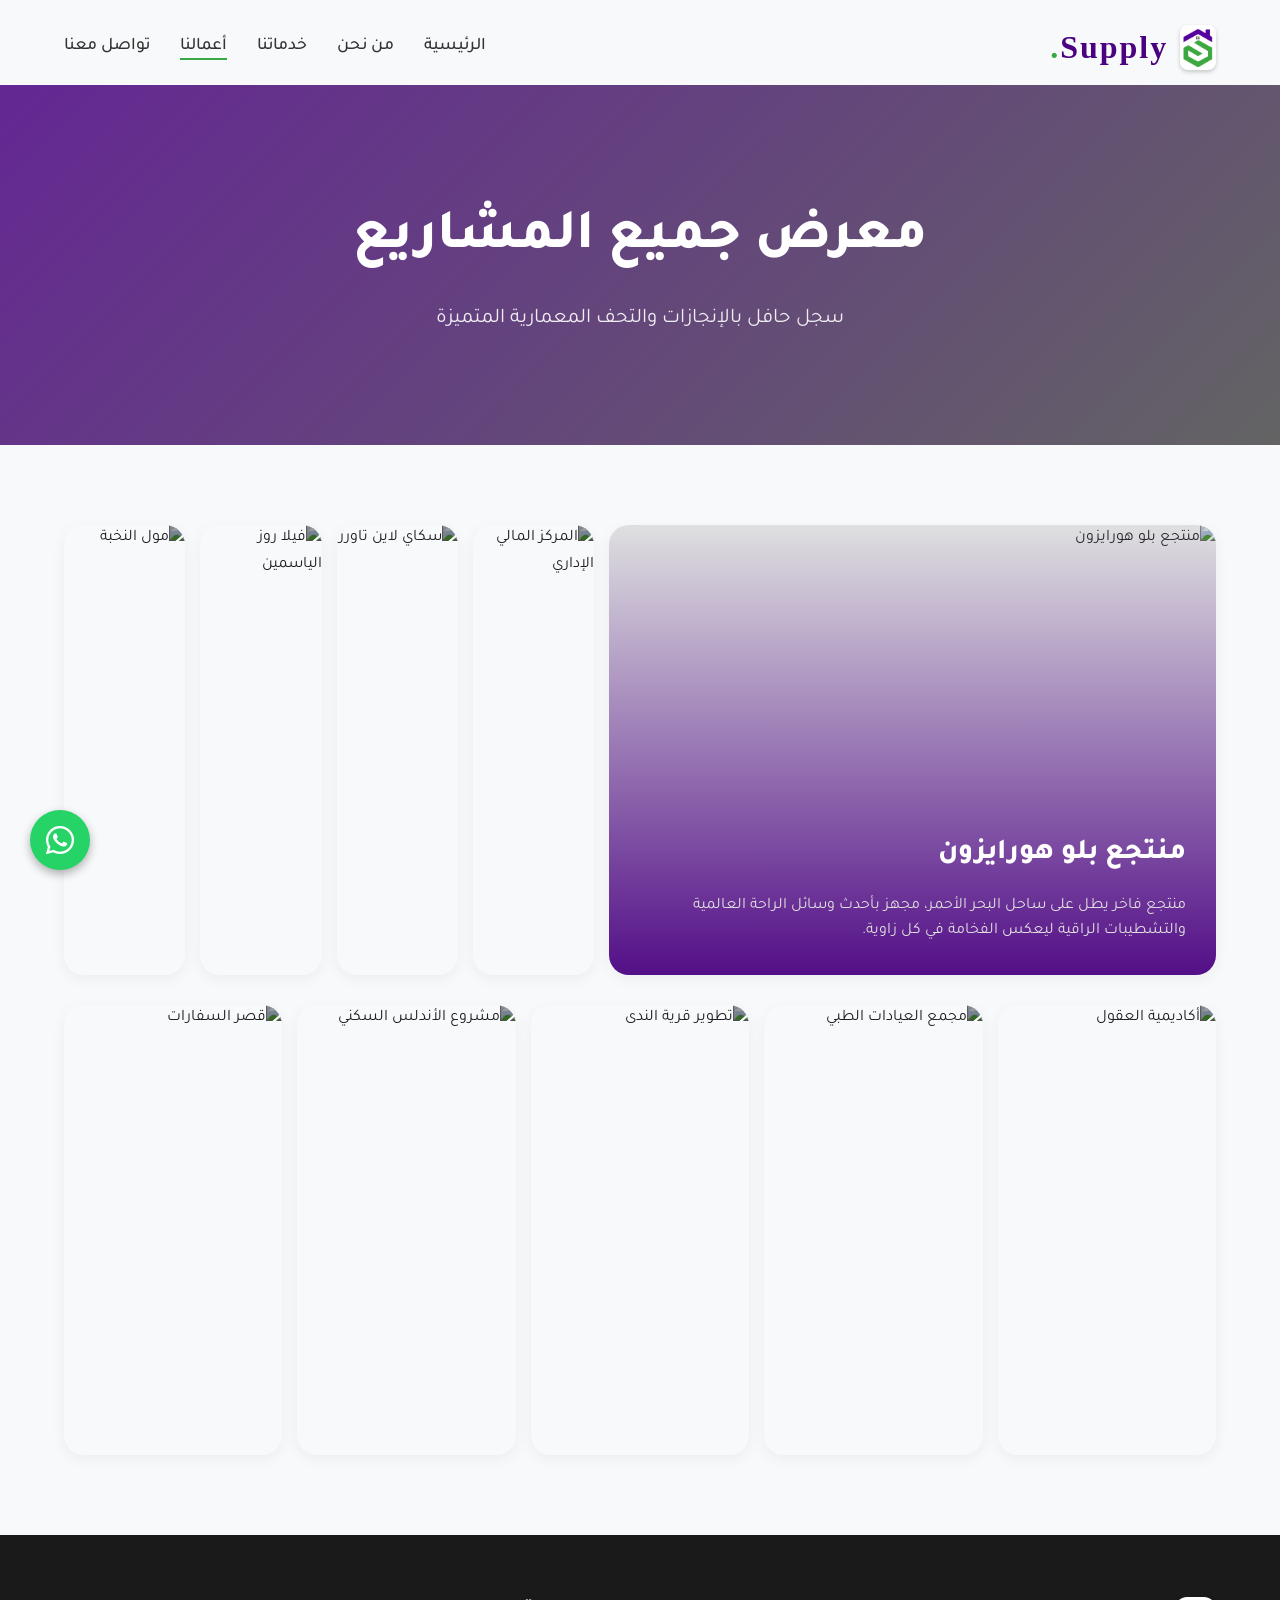
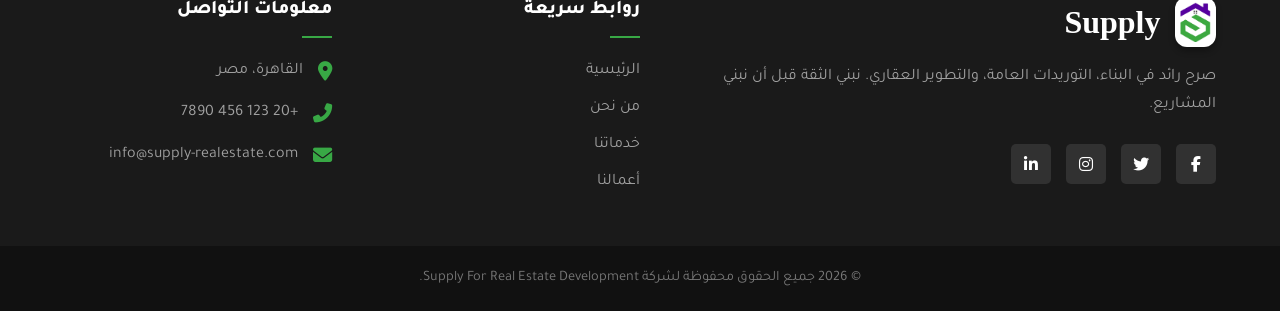
==== projects.html @ 72512a53 "version 1" ====
<!DOCTYPE html>
<html lang="ar" dir="rtl">
<head>
    <meta charset="UTF-8">
    <meta name="viewport" content="width=device-width, initial-scale=1.0">
    <meta name="description" content="Supply for Real Estate Development - معرض الأعمال وجميع المشاريع">
    <title>معرض الأعمال | Supply For Real Estate</title>
    <link rel="icon" href="logo.png" type="image/png">
    <!-- Google Fonts: Tajawal -->
    <link rel="preconnect" href="https://fonts.googleapis.com">
    <link rel="preconnect" href="https://fonts.gstatic.com" crossorigin>
    <link href="https://fonts.googleapis.com/css2?family=Tajawal:wght@400;500;700;800;900&display=swap" rel="stylesheet">
    <!-- FontAwesome for Icons -->
    <link rel="stylesheet" href="https://cdnjs.cloudflare.com/ajax/libs/font-awesome/6.4.0/css/all.min.css">
    <!-- Custom CSS -->
    <link rel="stylesheet" href="style.css">
</head>
<body>
    
    <!-- Navbar Section -->
    <nav class="navbar scrolled navbar-page" id="navbar">
        <div class="container navbar-container">
            <div class="logo">
                <a href="index.html">
                    <img src="logo.png" alt="Supply Logo" class="nav-logo-img">
                    <span class="logo-highlight">Supply</span>
                </a>
            </div>
            <ul class="nav-links">
                <li><a href="index.html#home">الرئيسية</a></li>
                <li><a href="index.html#about">من نحن</a></li>
                <li><a href="index.html#services">خدماتنا</a></li>
                <li><a href="projects.html" class="active">أعمالنا</a></li>
                <li><a href="#contact">تواصل معنا</a></li>
            </ul>
            <div class="hamburger-menu" id="hamburger-menu">
                <i class="fas fa-bars"></i>
            </div>
        </div>
    </nav>

    <!-- Page Header Section -->
    <header class="page-header page-header-spaced">
        <div class="header-overlay"></div>
        <div class="container text-center page-header-content">
            <h1 data-animation="fade-up">معرض جميع المشاريع</h1>
            <p data-animation="fade-up" data-delay="0.2s">سجل حافل بالإنجازات والتحف المعمارية المتميزة</p>
        </div>
    </header>

    <!-- Expanding Gallery Section -->
    <section class="expanding-section">
        <div class="container">
            
            <div class="expanding-wrapper">
                <!-- ROW 1 (5 Projects) -->
                <div class="expanding-row">
                    <!-- Card 1 -->
                    <div class="expand-card active">
                        <img src="https://images.unsplash.com/photo-1545324418-cc1a3fa10c00?w=800&q=80" alt="منتجع بلو هورايزون">
                        <div class="expand-content">
                            <span class="project-badge">سياحي</span>
                            <h3>منتجع بلو هورايزون</h3>
                            <div class="expand-details">
                                <p>منتجع فاخر يطل على ساحل البحر الأحمر، مجهز بأحدث وسائل الراحة العالمية والتشطيبات الراقية ليعكس الفخامة في كل زاوية.</p>
                            </div>
                        </div>
                    </div>
                    <!-- Card 2 -->
                    <div class="expand-card">
                        <img src="https://images.unsplash.com/photo-1497366216548-37526070297c?w=800&q=80" alt="المركز المالي الإداري">
                        <div class="expand-content">
                            <span class="project-badge">إداري</span>
                            <h3>المركز المالي الإداري</h3>
                            <div class="expand-details">
                                <p>مبنى إداري ذكي يعتمد على أحدث تقنيات البناء المستدام لتوفير بيئة عمل عصرية للشركات العالمية في قلب العاصمة.</p>
                            </div>
                        </div>
                    </div>
                    <!-- Card 3 -->
                    <div class="expand-card">
                        <img src="https://images.unsplash.com/photo-1486406146926-c627a92ad1ab?w=800&q=80" alt="سكاي لاين تاورز">
                        <div class="expand-content">
                            <span class="project-badge">أبراج سكنية</span>
                            <h3>سكاي لاين تاورز</h3>
                            <div class="expand-details">
                                <p>أبراج سكنية شاهقة مصممة لتوفر إطلالات بانورامية مذهلة، مع مرافق متكاملة تضمن الرفاهية الكاملة للسكان.</p>
                            </div>
                        </div>
                    </div>
                    <!-- Card 4 -->
                    <div class="expand-card">
                        <img src="https://images.unsplash.com/photo-1512917774080-9991f1c4c750?w=800&q=80" alt="فيلا روز الياسمين">
                        <div class="expand-content">
                            <span class="project-badge">سكني خاص</span>
                            <h3>فيلا روز الياسمين</h3>
                            <div class="expand-details">
                                <p>فيلا بتصميم كلاسيكي حديث، تضم حدائق ومسبح خاص ومساحات مفتوحة تلبي أعلى معايير الخصوصية والفخامة.</p>
                            </div>
                        </div>
                    </div>
                    <!-- Card 5 -->
                    <div class="expand-card">
                        <img src="https://images.unsplash.com/photo-1503387762-592deb58ef4e?w=800&q=80" alt="مول النخبة">
                        <div class="expand-content">
                            <span class="project-badge">تجاري</span>
                            <h3>مول النخبة</h3>
                            <div class="expand-details">
                                <p>واجهة تجارية رائدة توفر تجربة تسوق فريدة ومناطق ترفيهية بتصميم معماري يعتمد على الواجهات الزجاجية العملاقة.</p>
                            </div>
                        </div>
                    </div>
                </div>

                <!-- ROW 2 (5 Projects) -->
                <div class="expanding-row">
                    <!-- Card 6 -->
                    <div class="expand-card">
                        <img src="https://images.unsplash.com/photo-1542314831-c6a4d14effda?w=800&q=80" alt="أكاديمية العقول">
                        <div class="expand-content">
                            <span class="project-badge">تعليمي</span>
                            <h3>أكاديمية العقول</h3>
                            <div class="expand-details">
                                <p>تنفيذ متكامل لمركز تعليمي حديث مجهز بتقنيات التعلم الذكية وملاعب رياضية متطورة تخدم آلاف الطلاب.</p>
                            </div>
                        </div>
                    </div>
                    <!-- Card 7 -->
                    <div class="expand-card">
                        <img src="https://images.unsplash.com/photo-1511818966892-d7d671e672a2?w=800&q=80" alt="مجمع العيادات الطبي">
                        <div class="expand-content">
                            <span class="project-badge">رعاية صحية</span>
                            <h3>مجمع العيادات الطبي</h3>
                            <div class="expand-details">
                                <p>مجمع طبي بمعايير عالمية تم تأسيسه بأفضل التوريدات الطبية والمواد المضادة للبكتيريا لضمان سلامة المرضى.</p>
                            </div>
                        </div>
                    </div>
                    <!-- Card 8 -->
                    <div class="expand-card">
                        <img src="https://images.unsplash.com/photo-1600607687920-4e2a09cf159d?w=800&q=80" alt="تطوير قرية الندى">
                        <div class="expand-content">
                            <span class="project-badge">تطوير عمراني</span>
                            <h3>تطوير قرية الندى</h3>
                            <div class="expand-details">
                                <p>تأهيل البنية التحتية والمرافق العامة وإنشاء مجمعات خدمية متطورة لتقديم خدمات أفضل لآلاف المواطنين.</p>
                            </div>
                        </div>
                    </div>
                    <!-- Card 9 -->
                    <div class="expand-card">
                        <img src="https://images.unsplash.com/photo-1518780664697-55e3ad937233?w=800&q=80" alt="مشروع الأندلس السكني">
                        <div class="expand-content">
                            <span class="project-badge">كمبوند</span>
                            <h3>كمبوند الأندلس السكني</h3>
                            <div class="expand-details">
                                <p>مشروع كمبوند مغلق يتميز بالمساحات الخضراء الشاسعة والاستقلالية في بيئة سكنية تحاكي المنتجعات.</p>
                            </div>
                        </div>
                    </div>
                    <!-- Card 10 -->
                    <div class="expand-card">
                        <img src="https://images.unsplash.com/photo-1600596542815-ffad4c1539a9?w=800&q=80" alt="قصر السفارات">
                        <div class="expand-content">
                            <span class="project-badge">فاخر جداً</span>
                            <h3>قصر السفارات</h3>
                            <div class="expand-details">
                                <p>عمل إبداعي مذهل يدمج بين العمارة الشرقية الأصيلة والرفاهية الغربية في واحد من أفخم القصور بالعاصمة.</p>
                            </div>
                        </div>
                    </div>
                </div>

            </div>
        </div>
    </section>

    <!-- Footer Section -->
    <footer class="footer" id="contact">
        <div class="container footer-container">
            <div class="footer-info">
                <div class="footer-logo">
                    <img src="logo.png" alt="Supply Footer Logo" class="footer-logo-img">
                    <h3>Supply</h3>
                </div>
                <p>صرح رائد في البناء، التوريدات العامة، والتطوير العقاري. نبني الثقة قبل أن نبني المشاريع.</p>
                <div class="social-icons">
                    <a href="#" aria-label="Facebook"><i class="fab fa-facebook-f"></i></a>
                    <a href="#" aria-label="Twitter"><i class="fab fa-twitter"></i></a>
                    <a href="#" aria-label="Instagram"><i class="fab fa-instagram"></i></a>
                    <a href="#" aria-label="LinkedIn"><i class="fab fa-linkedin-in"></i></a>
                </div>
            </div>
            
            <div class="footer-links">
                <h4>روابط سريعة</h4>
                <ul>
                    <li><a href="index.html#home">الرئيسية</a></li>
                    <li><a href="index.html#about">من نحن</a></li>
                    <li><a href="index.html#services">خدماتنا</a></li>
                    <li><a href="projects.html">أعمالنا</a></li>
                </ul>
            </div>
            
            <div class="footer-contact">
                <h4>معلومات التواصل</h4>
                <ul>
                    <li><i class="fas fa-map-marker-alt"></i> القاهرة، مصر</li>
                    <li><i class="fas fa-phone-alt"></i> +20 123 456 7890</li>
                    <li><i class="fas fa-envelope"></i> info@supply-realestate.com</li>
                </ul>
            </div>
        </div>
        
        <div class="footer-bottom">
            <p>&copy; 2026 جميع الحقوق محفوظة لشركة Supply For Real Estate Development.</p>
        </div>
    </footer>

    <!-- Floating WhatsApp Button -->
    <a href="https://wa.me/201234567890" class="floating-wa" target="_blank" rel="noopener noreferrer" aria-label="تواصل عبر الواتساب">
        <i class="fab fa-whatsapp"></i>
    </a>

    <!-- jQuery -->
    <script src="https://code.jquery.com/jquery-3.7.1.min.js"></script>
    <script src="script.js"></script>
    <!-- Expanding Cards Script -->
    <script>
        $(document).ready(function() {
            // Expanding Accordion Logic
            $('.expand-card').on('click mouseenter', function() {
                // Find nearest row siblings (this keeps the rows independent)
                $(this).siblings().removeClass('active');
                $(this).addClass('active');
            });
        });
    </script>
</body>
</html>
---- style.css ----
/* ==========================================================================
   Base Styles & Variables
   ========================================================================== */
:root {
    /* Supply Brand Colors */
    --primary-color: #4A0281;       /* Dark Purple (Luxury, Trust) */
    --secondary-color: #38A845;     /* Vibrant Green (Growth, Action) */
    --bg-color: #f8f9fa;            /* Off-white */
    
    /* Text Colors */
    --text-main: #333333;
    --text-light: #666666;
    --white: #ffffff;
    
    /* Accents & Borders */
    --border-color: #e0e0e0;
    --shadow: 0 4px 15px rgba(0, 0, 0, 0.05);
    
    /* Typography */
    --font-family: 'Tajawal', sans-serif;
    
    /* Transitions */
    --transition-fast: 0.3s ease;
    --transition-slow: 0.5s ease;
}

/* Global Reset */
* {
    margin: 0;
    padding: 0;
    box-sizing: border-box;
}

html {
    scroll-behavior: smooth;
    overflow-x: hidden;
}

body {
    font-family: var(--font-family);
    background-color: var(--bg-color);
    color: var(--text-main);
    line-height: 1.7;
    overflow-x: hidden;
}

a {
    text-decoration: none;
    color: inherit;
    transition: color var(--transition-fast);
}

ul {
    list-style: none;
}

/* Custom Scrollbar */
::-webkit-scrollbar {
    width: 10px;
}
::-webkit-scrollbar-track {
    background: #f1f1f1;
}
::-webkit-scrollbar-thumb {
    background: var(--primary-color);
    border-radius: 5px;
}
::-webkit-scrollbar-thumb:hover {
    background: var(--secondary-color);
}

/* Common Layout */
.container {
    width: 90%;
    max-width: 1200px;
    margin: 0 auto;
}

section {
    padding: 80px 0;
}

.text-center {
    text-align: center;
}

/* Headings */
h1, h2, h3, h4, h5, h6 {
    color: var(--primary-color);
    font-weight: 800;
}

.section-heading {
    margin-bottom: 50px;
}

.section-heading .sub-heading {
    display: block;
    color: var(--secondary-color);
    font-weight: 700;
    margin-bottom: 10px;
    font-size: 1.1rem;
    text-transform: uppercase;
    letter-spacing: 1px;
}

.section-heading h2 {
    font-size: 2.5rem;
    position: relative;
    display: inline-block;
}

/* Buttons */
.btn {
    display: inline-block;
    padding: 12px 30px;
    border-radius: 5px;
    font-weight: 700;
    font-size: 1.1rem;
    text-align: center;
    cursor: pointer;
    transition: all var(--transition-fast);
    border: 2px solid transparent;
}

.btn-primary {
    background-color: var(--secondary-color);
    color: var(--white);
    box-shadow: 0 4px 6px rgba(56, 168, 69, 0.3);
}

.btn-primary:hover {
    background-color: #2c8a37; /* Darker green */
    transform: translateY(-3px);
    box-shadow: 0 6px 15px rgba(56, 168, 69, 0.4);
    color: var(--white);
}

.btn-secondary {
    background-color: var(--primary-color);
    color: var(--white);
}

.btn-secondary:hover {
    background-color: #310156; /* Darker purple */
    transform: translateY(-3px);
    color: var(--white);
}

.btn-outline {
    background-color: transparent;
    border: 2px solid var(--white);
    color: var(--white);
}

.btn-outline:hover {
    background-color: var(--white);
    color: var(--primary-color);
}

/* ==========================================================================
   Navbar Section
   ========================================================================== */
.navbar {
    position: fixed;
    top: 0;
    left: 0;
    width: 100%;
    padding: 20px 0;
    background-color: transparent;
    z-index: 1000;
    transition: all var(--transition-fast);
}

.navbar.scrolled {
    background-color: rgba(255, 255, 255, 0.95);
    backdrop-filter: blur(10px);
    -webkit-backdrop-filter: blur(10px);
    padding: 15px 0;
    box-shadow: 0 2px 10px rgba(0,0,0,0.1);
}

.navbar-container {
    display: flex;
    justify-content: space-between;
    align-items: center;
}

/* Logo Styling */
.logo a {
    display: flex;
    align-items: center;
    gap: 12px;
}

.nav-logo-img {
    height: 45px;
    width: auto;
    background-color: var(--white);
    padding: 3px; /* Slightly smaller padding than footer */
    border-radius: 8px; /* Slightly smaller border radius */
    box-shadow: 0 2px 4px rgba(0,0,0,0.2);
    transition: transform var(--transition-fast);
}

.logo a:hover .nav-logo-img {
    transform: scale(1.05);
}

.logo-highlight {
    font-family: 'Playfair Display', serif; /* Optional: different font for logo text */
    font-size: 2rem;
    font-weight: 900;
    color: var(--white);
    letter-spacing: 2px;
    transition: color var(--transition-fast);
}

.logo-highlight::after {
    content: '.';
    color: var(--secondary-color);
}

.navbar.scrolled .logo-highlight,
.navbar-page .logo-highlight {
    color: var(--primary-color);
}

/* Nav Links */
.nav-links {
    display: flex;
    gap: 30px;
}

.nav-links li a {
    color: var(--white);
    font-weight: 500;
    font-size: 1.1rem;
    position: relative;
    padding-bottom: 5px;
}

.navbar.scrolled .nav-links li a,
.navbar-page .nav-links li a {
    color: var(--text-main);
}

.nav-links li a::after {
    content: '';
    position: absolute;
    bottom: 0;
    right: 0;
    width: 0;
    height: 2px;
    background-color: var(--secondary-color);
    transition: width var(--transition-fast);
}

.nav-links li a:hover::after,
.nav-links li a.active::after {
    width: 100%;
}

.navbar.scrolled .nav-links li a:hover,
.navbar.scrolled .nav-links li a.active {
    color: var(--primary-color);
}

/* Hamburger Menu (Hidden by default) */
.hamburger-menu {
    display: none;
    color: var(--white);
    font-size: 1.5rem;
    cursor: pointer;
}

.navbar.scrolled .hamburger-menu {
    color: var(--primary-color);
}

/* ==========================================================================
   Hero Section
   ========================================================================== */
.hero {
    height: 100vh;
    min-height: 600px;
    background-image: url('https://images.unsplash.com/photo-1486406146926-c627a92ad1ab?ixlib=rb-4.0.3&auto=format&fit=crop&w=1920&q=80');
    background-size: cover;
    background-position: center;
    background-attachment: fixed;
    position: relative;
    display: flex;
    align-items: center;
}

.hero-overlay {
    position: absolute;
    top: 0;
    left: 0;
    width: 100%;
    height: 100%;
    /* Gradient overlay matching Primary color */
    background: linear-gradient(135deg, rgba(74, 2, 129, 0.85) 0%, rgba(0, 0, 0, 0.6) 100%);
    z-index: 1;
}

.hero-content {
    position: relative;
    z-index: 2;
    color: var(--white);
    max-width: 800px;
}

.hero-title {
    color: var(--white);
    font-size: 4rem;
    line-height: 1.2;
    margin-bottom: 20px;
}

.hero-subtitle {
    font-size: 1.5rem;
    margin-bottom: 40px;
    color: rgba(255, 255, 255, 0.9);
}

.hero-buttons {
    display: flex;
    gap: 20px;
}

/* ==========================================================================
   About Section
   ========================================================================== */
.about {
    background-color: var(--white);
}

.about-container {
    display: grid;
    grid-template-columns: 1fr 1fr;
    gap: 50px;
    align-items: center;
}

.about-image {
    position: relative;
    border-radius: 10px;
    overflow: hidden;
    box-shadow: var(--shadow);
}

.about-image img {
    width: 100%;
    height: auto;
    display: block;
    transition: transform var(--transition-slow);
}

.about-image:hover img {
    transform: scale(1.05);
}

.about-description {
    font-size: 1.1rem;
    color: var(--text-light);
    margin-bottom: 30px;
}

.about-features {
    margin-bottom: 30px;
}

.about-features li {
    margin-bottom: 15px;
    font-size: 1.1rem;
    font-weight: 500;
    display: flex;
    align-items: center;
    gap: 10px;
}

.about-features li i {
    color: var(--secondary-color);
    font-size: 1.2rem;
}

/* ==========================================================================
   Services Section
   ========================================================================== */
.services {
    background-color: var(--bg-color);
}

.services-grid {
    display: grid;
    grid-template-columns: repeat(3, 1fr);
    gap: 30px;
}

.service-card {
    background-color: var(--white);
    padding: 40px 30px;
    border-radius: 10px;
    text-align: center;
    box-shadow: var(--shadow);
    transition: all var(--transition-slow);
    border-bottom: 4px solid transparent;
}

.service-card:hover {
    transform: translateY(-10px);
    border-bottom-color: var(--secondary-color);
    box-shadow: 0 15px 30px rgba(0,0,0,0.1);
}

.service-icon {
    width: 80px;
    height: 80px;
    background-color: rgba(74, 2, 129, 0.05);
    border-radius: 50%;
    display: flex;
    align-items: center;
    justify-content: center;
    margin: 0 auto 25px;
    transition: all var(--transition-fast);
}

.service-icon i {
    font-size: 2.5rem;
    color: var(--primary-color);
    transition: all var(--transition-fast);
}

.service-card:hover .service-icon {
    background-color: var(--primary-color);
}

.service-card:hover .service-icon i {
    color: var(--white);
}

.service-card h3 {
    font-size: 1.5rem;
    margin-bottom: 15px;
}

.service-card p {
    color: var(--text-light);
}

/* ==========================================================================
   Projects Gallery Section
   ========================================================================== */
.projects {
    background-color: var(--white);
}

.projects-gallery {
    display: grid;
    grid-template-columns: repeat(3, 1fr);
    gap: 30px;
}

.project-item {
    position: relative;
    border-radius: 12px;
    overflow: hidden;
    aspect-ratio: 1 / 1.1; /* slightly taller than square to match screenshot */
    box-shadow: var(--shadow);
    cursor: pointer;
}

.project-item img {
    width: 100%;
    height: 100%;
    object-fit: cover;
    transition: transform 0.6s ease;
}

/* Base overlay: permanent gradient at the bottom so the title is visible */
.project-overlay {
    position: absolute;
    inset: 0;
    background: linear-gradient(to top, rgba(0, 0, 0, 0.9) 0%, transparent 60%);
    display: flex;
    align-items: flex-end;
    padding: 30px;
    transition: background 0.4s ease;
}

.project-item:hover .project-overlay {
    /* Full overlay on hover with Supply primary color */
    background: linear-gradient(to top, rgba(74, 2, 129, 0.95), rgba(0, 0, 0, 0.4));
}

.project-content {
    width: 100%;
    display: flex;
    flex-direction: column;
    justify-content: flex-end;
}

/* Badge: hidden initially, slides down or fades in */
.project-badge {
    background-color: #00AEEF; /* Blue from screenshot */
    color: var(--white);
    font-size: 0.85rem;
    font-weight: 700;
    padding: 5px 12px;
    border-radius: 4px;
    align-self: flex-start;
    margin-bottom: -20px;
    opacity: 0;
    visibility: hidden;
    transition: all 0.4s ease;
}

/* Title: always visible at the bottom */
.project-content h3 {
    color: var(--white);
    font-size: 1.6rem;
    margin-bottom: 0px;
    transition: margin-bottom 0.4s ease;
}

/* Description: hidden initially, slides up or fades in */
.project-content p {
    color: #e0e0e0;
    font-weight: 400;
    font-size: 0.95rem;
    margin-bottom: -30px; /* Hidden below */
    margin-top: 10px;
    opacity: 0;
    visibility: hidden;
    transition: all 0.4s ease;
}

/* Hover Effects */
.project-item:hover img {
    transform: scale(1.05); /* subtle zoom */
}

.project-item:hover .project-badge {
    margin-bottom: 15px; /* Spacing above title */
    opacity: 1;
    visibility: visible;
}

.project-item:hover .project-content h3 {
    margin-bottom: 5px; /* Spacing above description */
}

.project-item:hover .project-content p {
    margin-bottom: 0;
    opacity: 1;
    visibility: visible;
}

.view-all-container {
    margin-top: 50px;
}

/* Outline button for "View All" */
.btn-outline-dark {
    display: inline-block;
    padding: 12px 30px;
    border-radius: 30px; /* Pill shape like screenshot */
    font-weight: 700;
    font-size: 1.1rem;
    text-align: center;
    cursor: pointer;
    background-color: transparent;
    border: 2px solid var(--text-main);
    color: var(--text-main);
    transition: all var(--transition-fast);
}

.btn-outline-dark:hover {
    background-color: var(--text-main);
    color: var(--white);
    transform: translateY(-3px);
    box-shadow: 0 5px 15px rgba(0,0,0,0.1);
}

/* Ensure overlay stays visible on mobile devices when touched/active */
@media (hover: none) {
    .project-item:active img {
        transform: scale(1.05);
    }
    .project-item:active .project-overlay {
        background: linear-gradient(to top, rgba(74, 2, 129, 0.95), rgba(0, 0, 0, 0.4));
    }
    .project-item:active .project-badge {
        margin-bottom: 15px;
        opacity: 1;
        visibility: visible;
    }
    .project-item:active .project-content h3 {
        margin-bottom: 5px;
    }
    .project-item:active .project-content p {
        margin-bottom: 0;
        opacity: 1;
        visibility: visible;
    }
}

/* ==========================================================================
   Call to Action (CTA) Section
   ========================================================================== */
.cta-section {
    background-color: var(--primary-color);
    padding: 80px 0;
    text-align: center;
    color: var(--white);
    position: relative;
    /* Adding a subtle pattern */
    background-image: radial-gradient(circle at center, rgba(255,255,255,0.05) 0%, transparent 70%);
}

.cta-section h2 {
    color: var(--white);
    margin-bottom: 20px;
}

.cta-section p {
    font-size: 1.2rem;
    margin-bottom: 30px;
    color: rgba(255,255,255,0.8);
}

/* ==========================================================================
   Footer Section
   ========================================================================== */
.footer {
    background-color: #1a1a1a;
    color: var(--white);
    padding-top: 60px;
}

.footer-container {
    display: grid;
    grid-template-columns: 2fr 1fr 1fr;
    gap: 40px;
    margin-bottom: 40px;
}

.footer-info h3 {
    color: var(--white);
    font-family: 'Playfair Display', serif;
    font-size: 2rem;
    margin-bottom: 0;
}

.footer-logo {
    display: flex;
    align-items: center;
    gap: 15px;
    margin-bottom: 15px;
}

.footer-logo-img {
    height: 50px;
    width: auto;
    background-color: var(--white);
    padding: 5px;
    border-radius: 12px; /* Smooth rounded corners */
    box-shadow: 0 4px 6px rgba(0,0,0,0.3);
}

.footer-info p {
    color: #a0a0a0;
    margin-bottom: 25px;
}

.social-icons {
    display: flex;
    gap: 15px;
}

.social-icons a {
    display: inline-flex;
    align-items: center;
    justify-content: center;
    width: 40px;
    height: 40px;
    background-color: rgba(255,255,255,0.1);
    border-radius: 5px;
    color: var(--white);
    transition: all var(--transition-fast);
}

.social-icons a:hover {
    background-color: var(--secondary-color);
    transform: translateY(-3px);
}

.footer h4 {
    color: var(--white);
    margin-bottom: 20px;
    font-size: 1.2rem;
    position: relative;
    padding-bottom: 10px;
}

.footer h4::after {
    content: '';
    position: absolute;
    bottom: 0;
    right: 0; /* RTL alignment */
    width: 30px;
    height: 2px;
    background-color: var(--secondary-color);
}

.footer-links ul li {
    margin-bottom: 10px;
}

.footer-links ul li a {
    color: #a0a0a0;
    transition: all var(--transition-fast);
}

.footer-links ul li a:hover {
    color: var(--secondary-color);
    padding-right: 5px;
}

.footer-contact ul li {
    display: flex;
    align-items: center;
    gap: 15px;
    margin-bottom: 15px;
    color: #a0a0a0;
}

.footer-contact ul li i {
    color: var(--secondary-color);
    font-size: 1.2rem;
}

.footer-bottom {
    background-color: #111111;
    padding: 20px 0;
    text-align: center;
}

.footer-bottom p {
    color: #777777;
    font-size: 0.9rem;
}

/* ==========================================================================
   Floating WhatsApp Button
   ========================================================================== */
.floating-wa {
    position: fixed;
    bottom: 30px;
    left: 30px; /* Left for RTL */
    width: 60px;
    height: 60px;
    background-color: #25D366;
    color: var(--white);
    border-radius: 50%;
    display: flex;
    align-items: center;
    justify-content: center;
    font-size: 2rem;
    box-shadow: 0 4px 10px rgba(0,0,0,0.3);
    z-index: 999;
    transition: all var(--transition-fast);
    animation: pulse 2s infinite;
}

.floating-wa:hover {
    background-color: #1ebe57;
    transform: scale(1.1);
    color: var(--white);
}

@keyframes pulse {
    0% { box-shadow: 0 0 0 0 rgba(37, 211, 102, 0.5); }
    70% { box-shadow: 0 0 0 15px rgba(37, 211, 102, 0); }
    100% { box-shadow: 0 0 0 0 rgba(37, 211, 102, 0); }
}

/* ==========================================================================
   Initial Animation States (For JS to trigger)
   ========================================================================== */
[data-animation] {
    opacity: 0;
    transition: all 0.8s ease-out;
}

[data-animation="fade-up"] {
    transform: translateY(40px);
}

[data-animation="fade-right"] {
    transform: translateX(40px); /* RTL direction */
}

[data-animation="fade-left"] {
    transform: translateX(-40px); /* RTL direction */
}

[data-animation="zoom-in"] {
    transform: scale(0.9);
}

.animated {
    opacity: 1 !important;
    transform: translate(0) scale(1) !important;
}

/* ==========================================================================
   Media Queries (Responsiveness)
   ========================================================================== */

/* Large Tablets & Small Desktops (max-width: 992px) */
@media (max-width: 992px) {
    .about-container {
        gap: 30px;
    }
    
    .services-grid {
        grid-template-columns: repeat(2, 1fr);
    }
    
    .projects-gallery {
        grid-template-columns: repeat(2, 1fr); /* 2 columns on tablet */
    }
    
    .hero-title {
        font-size: 3rem;
    }
    
    .footer-container {
        grid-template-columns: 1fr 1fr;
    }
}

/* Tablets & Large Phones (max-width: 768px) */
@media (max-width: 768px) {
    section {
        padding: 60px 0;
    }

    /* Navbar Mobile */
    .hamburger-menu {
        display: block;
        z-index: 1001;
    }

    .nav-links {
        position: fixed;
        top: 0;
        right: -100%;
        width: 70%;
        max-width: 300px;
        height: 100vh;
        background-color: var(--primary-color);
        flex-direction: column;
        justify-content: center;
        align-items: center;
        gap: 40px;
        transition: right var(--transition-slow);
        box-shadow: -5px 0 15px rgba(0, 0, 0, 0.2);
        z-index: 1000;
    }

    .nav-links.active {
        right: 0;
    }

    .nav-links li a {
        color: var(--white) !important;
        font-size: 1.3rem;
    }

    /* Hero Section Mobile */
    .hero-title {
        font-size: 2.5rem;
    }
    
    .hero-subtitle {
        font-size: 1.2rem;
    }
    
    .hero-buttons {
        flex-direction: column;
        gap: 15px;
    }
    
    .hero-buttons .btn {
        width: 100%;
    }

    /* About Section Mobile */
    .about-container {
        grid-template-columns: 1fr;
    }
    
    .about-image {
        order: -1;
    }

    /* Footer Mobile */
    .footer-container {
        grid-template-columns: 1fr;
        text-align: center;
        gap: 30px;
    }

    .footer h4::after {
        left: 50%;
        transform: translateX(-50%);
        right: auto;
    }
    
    .social-icons {
        justify-content: center;
    }
    
    .footer-contact ul li {
        justify-content: center;
    }
}

/* Small Phones (max-width: 480px) */
@media (max-width: 480px) {
    .services-grid,
    .projects-gallery {
        grid-template-columns: 1fr;
    }
    
    .project-item {
        aspect-ratio: 1 / 1; /* Make squares on mobile for better fit */
    }
    
    .hero-title {
        font-size: 2rem;
    }
    
    .logo-highlight {
        font-size: 1.5rem;
    }
    
    .section-heading h2 {
        font-size: 2rem;
    }
}

/* ==========================================================================
   Expanding Projects Page (projects.html)
   ========================================================================== */
.page-header {
    height: 40vh;
    min-height: 300px;
    background-image: linear-gradient(135deg, rgba(74, 2, 129, 0.85) 0%, rgba(0, 0, 0, 0.6) 100%), url('https://images.unsplash.com/photo-1541888086425-d81bb19240f5?w=1920&q=80');
    background-size: cover;
    background-position: center;
    position: relative;
    display: flex;
    align-items: center;
    justify-content: center;
}

.page-header-spaced {
    margin-top: 85px;
}

.page-header-content {
    position: relative; 
    z-index: 2; 
    padding: 100px 0;
}

.page-header-content h1 {
    color: var(--white);
    font-size: 3.5rem;
    margin-bottom: 15px;
}

.page-header-content p {
    color: rgba(255,255,255,0.9);
    font-size: 1.3rem;
}

.expanding-section {
    padding: 80px 0; 
    background-color: var(--bg-color);
}

.expanding-wrapper {
    display: flex;
    flex-direction: column;
    gap: 30px;
}

.expanding-row {
    display: flex;
    width: 100%;
    height: 450px;
    gap: 15px;
}

.expand-card {
    position: relative;
    flex: 1; /* Default state */
    border-radius: 20px;
    overflow: hidden;
    cursor: pointer;
    box-shadow: var(--shadow);
    transition: flex 0.6s cubic-bezier(0.25, 1, 0.5, 1);
}

.expand-card img {
    position: absolute;
    inset: 0;
    width: 100%;
    height: 100%;
    object-fit: cover;
    filter: brightness(0.6);
    transition: filter 0.6s ease;
}

.expand-content {
    position: absolute;
    bottom: 0;
    left: 0;
    width: 100%;
    padding: 30px;
    background: linear-gradient(to top, rgba(74, 2, 129, 0.95) 0%, rgba(0, 0, 0, 0.1) 100%);
    color: var(--white);
    display: flex;
    flex-direction: column;
    justify-content: flex-end;
    opacity: 0;
    visibility: hidden;
    transform: translateY(20px);
    transition: all 0.4s ease 0.2s; /* delay so it appears after expanding */
    height: 100%;
}

.expand-card:hover, .expand-card.active {
    flex: 5; /* Expands to take out most of the row */
}

.expand-card:hover img, .expand-card.active img {
    filter: brightness(0.9);
}

.expand-card:hover .expand-content, .expand-card.active .expand-content {
    opacity: 1;
    visibility: visible;
    transform: translateY(0);
}

.expand-details {
    max-width: 600px;
}

.expand-card h3 {
    color: var(--white);
    font-size: 1.8rem;
    margin-bottom: 15px;
    white-space: nowrap; /* Prevent wrapping while small */
}

.expand-card.active h3, .expand-card:hover h3 {
    white-space: normal;
}

.expand-details p {
    font-size: 1rem;
    color: #e0e0e0;
    line-height: 1.6;
}

/* Responsiveness for the expanding accordion */
@media (max-width: 992px) {
    .expanding-row {
        flex-direction: column;
        height: 600px; /* Switch to vertical expansion */
    }
    .expand-card {
        min-height: 0; /* Allows shrinking in column */
    }
    .expand-card:hover, .expand-card.active {
        flex: 3;
    }
}

@media (max-width: 768px) {
    .expanding-row {
        height: 700px;
    }
    .expand-card h3 {
        font-size: 1.4rem;
        white-space: normal; /* Always wrap on narrow screens */
    }
}
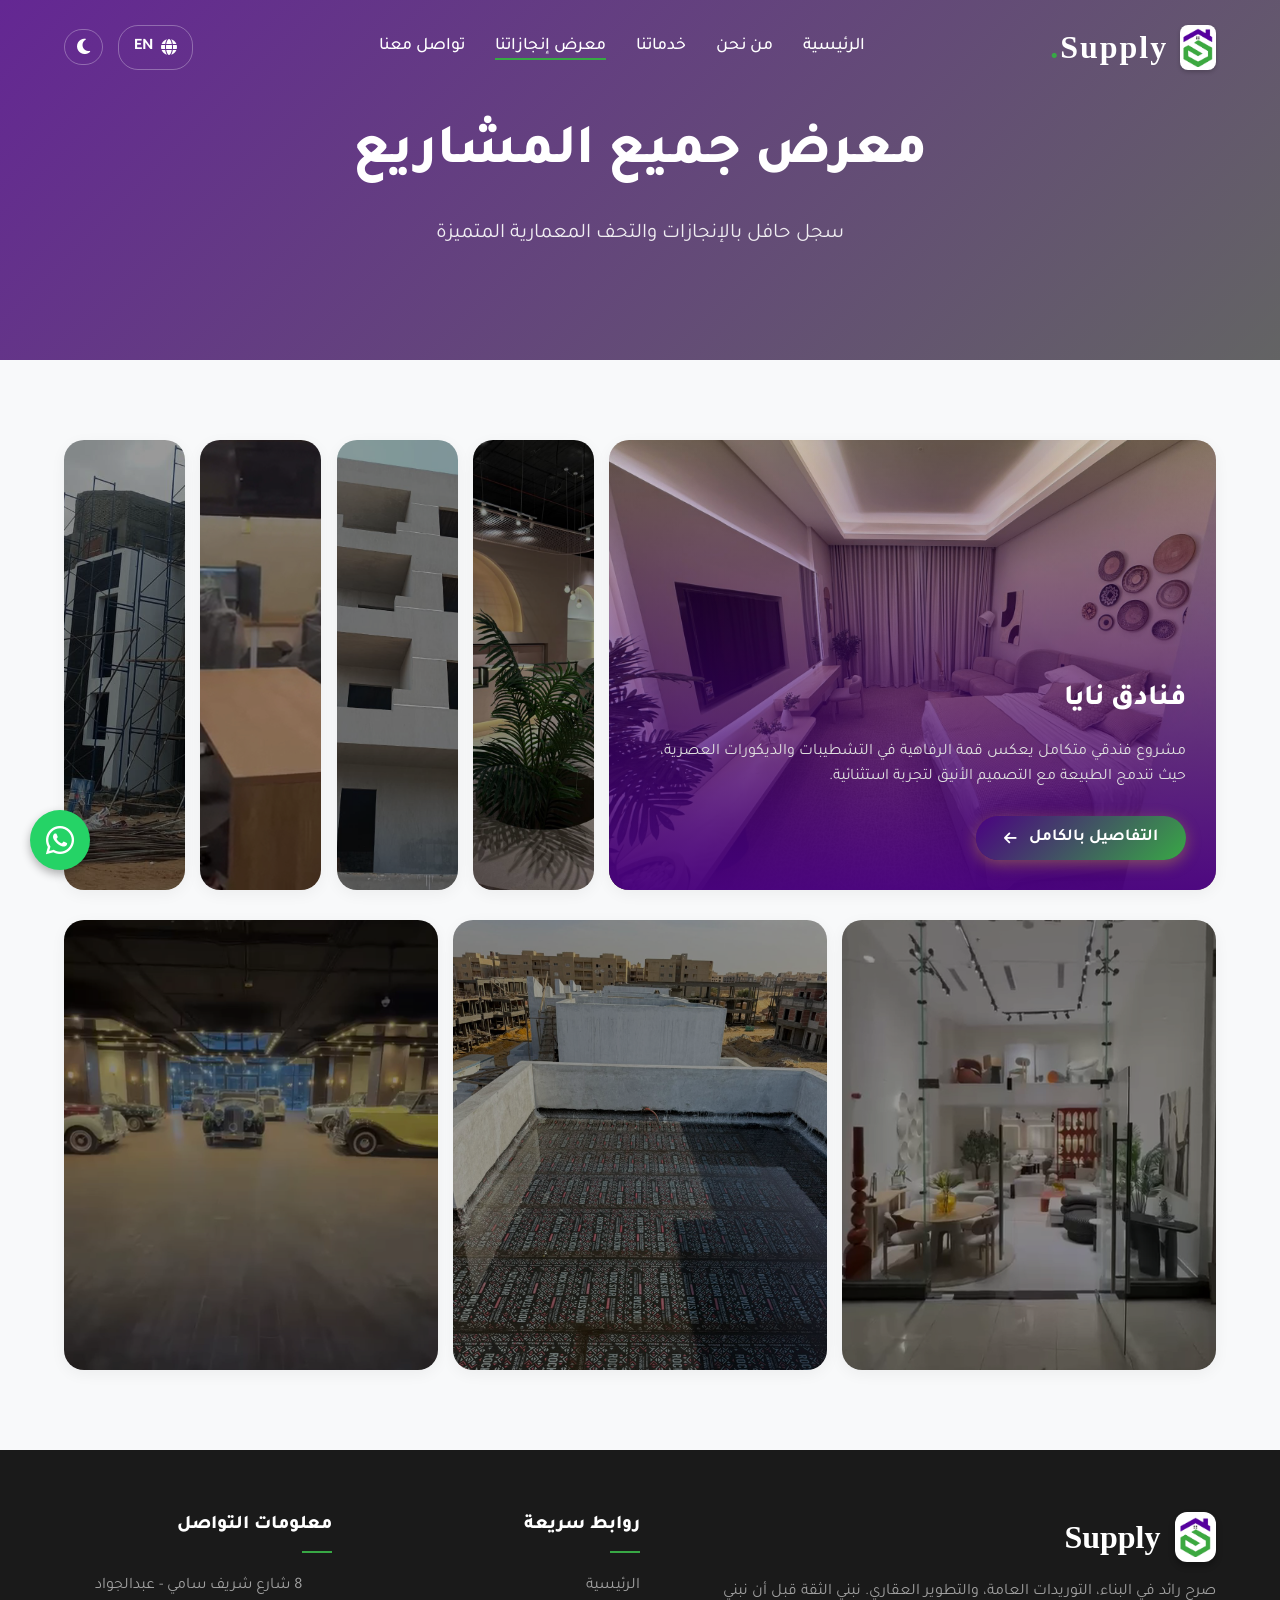
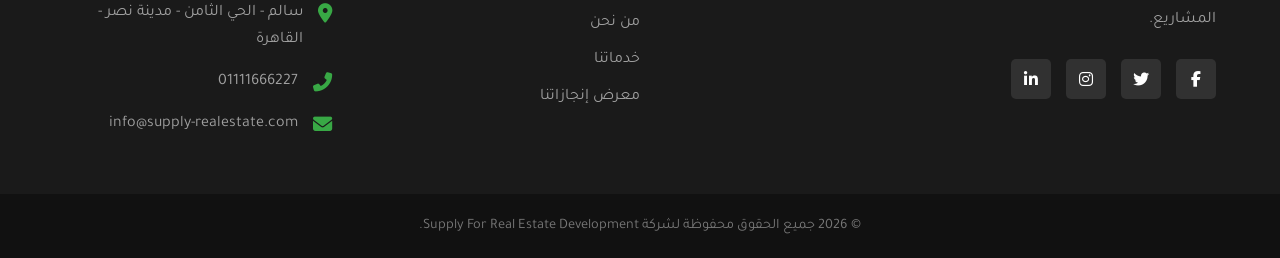
==== commit 6a98d776: "version 2" ====
--- a/projects.html
+++ b/projects.html
@@ -3,8 +3,8 @@
 <head>
     <meta charset="UTF-8">
     <meta name="viewport" content="width=device-width, initial-scale=1.0">
-    <meta name="description" content="Supply for Real Estate Development - معرض الأعمال وجميع المشاريع">
-    <title>معرض الأعمال | Supply For Real Estate</title>
+    <meta name="description" content="Supply for Real Estate Development - الرائدة في قطاع المقاولات، التوريدات العامة، والتطوير العقاري" data-tr="site_description">
+    <title data-tr="site_title">Supply For Real Estate Development</title>
     <link rel="icon" href="logo.png" type="image/png">
     <!-- Google Fonts: Tajawal -->
     <link rel="preconnect" href="https://fonts.googleapis.com">
@@ -13,12 +13,12 @@
     <!-- FontAwesome for Icons -->
     <link rel="stylesheet" href="https://cdnjs.cloudflare.com/ajax/libs/font-awesome/6.4.0/css/all.min.css">
     <!-- Custom CSS -->
-    <link rel="stylesheet" href="style.css">
+    <link rel="stylesheet" href="style.css?v=1.15">
 </head>
 <body>
     
     <!-- Navbar Section -->
-    <nav class="navbar scrolled navbar-page" id="navbar">
+    <nav class="navbar" id="navbar">
         <div class="container navbar-container">
             <div class="logo">
                 <a href="index.html">
@@ -27,12 +27,20 @@
                 </a>
             </div>
             <ul class="nav-links">
-                <li><a href="index.html#home">الرئيسية</a></li>
-                <li><a href="index.html#about">من نحن</a></li>
-                <li><a href="index.html#services">خدماتنا</a></li>
-                <li><a href="projects.html" class="active">أعمالنا</a></li>
-                <li><a href="#contact">تواصل معنا</a></li>
+                <li><a href="index.html#home" data-tr="home">الرئيسية</a></li>
+                <li><a href="index.html#about" data-tr="about">من نحن</a></li>
+                <li><a href="index.html#services" data-tr="services">خدماتنا</a></li>
+                <li><a href="projects.html" class="active" data-tr="projects">معرض إنجازاتنا</a></li>
+                <li><a href="index.html#contact" data-tr="contact">تواصل معنا</a></li>
             </ul>
+            <div class="nav-controls">
+                <div class="lang-switch" id="lang-switch" title="تغيير اللغة / Change Language">
+                    <i class="fas fa-globe"></i> <span id="lang-text">EN</span>
+                </div>
+                <div class="theme-switch" id="theme-switch" title="الوضع الليلي / Dark Mode">
+                    <i class="fas fa-moon"></i>
+                </div>
+            </div>
             <div class="hamburger-menu" id="hamburger-menu">
                 <i class="fas fa-bars"></i>
             </div>
@@ -40,11 +48,10 @@
     </nav>
 
     <!-- Page Header Section -->
-    <header class="page-header page-header-spaced">
-        <div class="header-overlay"></div>
-        <div class="container text-center page-header-content">
-            <h1 data-animation="fade-up">معرض جميع المشاريع</h1>
-            <p data-animation="fade-up" data-delay="0.2s">سجل حافل بالإنجازات والتحف المعمارية المتميزة</p>
+    <header class="page-header">
+        <div class="container text-center" data-animation="fade-up">
+            <h1 data-tr="page_proj_title">معرض إنجازاتنا</h1>
+            <p data-tr="page_proj_desc">سجل حافل بالإنجازات والتحف المعمارية المتميزة</p>
         </div>
     </header>
 
@@ -57,56 +64,63 @@
                 <div class="expanding-row">
                     <!-- Card 1 -->
                     <div class="expand-card active">
-                        <img src="https://images.unsplash.com/photo-1545324418-cc1a3fa10c00?w=800&q=80" alt="منتجع بلو هورايزون">
-                        <div class="expand-content">
-                            <span class="project-badge">سياحي</span>
-                            <h3>منتجع بلو هورايزون</h3>
-                            <div class="expand-details">
-                                <p>منتجع فاخر يطل على ساحل البحر الأحمر، مجهز بأحدث وسائل الراحة العالمية والتشطيبات الراقية ليعكس الفخامة في كل زاوية.</p>
+                        <img src="naya/naya-1.jpeg" alt="فنادق نايا">
+                        <div class="expand-content">
+                            <span class="project-badge" data-tr="proj1_badge">فندقي</span>
+                            <h3 data-tr="proj1_title">فنادق نايا</h3>
+                            <div class="expand-details">
+                                <p data-tr="pcard1_desc">مشروع فندقي متكامل يعكس قمة الرفاهية في التشطيبات والديكورات الداخلية العصرية.</p>
+                                <button class="view-project-details" data-project-id="proj1"><span data-tr="view_details_full">التفاصيل بالكامل</span> <i class="fas fa-arrow-left"></i></button>
                             </div>
                         </div>
                     </div>
                     <!-- Card 2 -->
                     <div class="expand-card">
-                        <img src="https://images.unsplash.com/photo-1497366216548-37526070297c?w=800&q=80" alt="المركز المالي الإداري">
-                        <div class="expand-content">
-                            <span class="project-badge">إداري</span>
-                            <h3>المركز المالي الإداري</h3>
-                            <div class="expand-details">
-                                <p>مبنى إداري ذكي يعتمد على أحدث تقنيات البناء المستدام لتوفير بيئة عمل عصرية للشركات العالمية في قلب العاصمة.</p>
+                        <img src="hb-shop/صورة من hb shop بعد التشطيب.jpeg" alt="أعمال تشطيب HB Shop">
+                        <div class="expand-content">
+                            <span class="project-badge" data-tr="proj2_badge">تجاري</span>
+                            <h3 data-tr="proj2_title">أعمال تشطيب HB Shop</h3>
+                            <div class="expand-details">
+                                <p data-tr="pcard2_desc">أعمال تشطيب ميكانيكا وكهرباء متكاملة لمحل HB Shop في مكسيم مول.</p>
+                                <button class="view-project-details" data-project-id="proj2"><span data-tr="view_details_full">التفاصيل بالكامل</span> <i class="fas fa-arrow-left"></i></button>
                             </div>
                         </div>
                     </div>
                     <!-- Card 3 -->
                     <div class="expand-card">
-                        <img src="https://images.unsplash.com/photo-1486406146926-c627a92ad1ab?w=800&q=80" alt="سكاي لاين تاورز">
-                        <div class="expand-content">
-                            <span class="project-badge">أبراج سكنية</span>
-                            <h3>سكاي لاين تاورز</h3>
-                            <div class="expand-details">
-                                <p>أبراج سكنية شاهقة مصممة لتوفر إطلالات بانورامية مذهلة، مع مرافق متكاملة تضمن الرفاهية الكاملة للسكان.</p>
+                        <img src="savito-project/after-1.jpeg" alt="بناء وتطوير واجهات سافيتو">
+                        <div class="expand-content">
+                            <span class="project-badge" data-tr="proj3_badge">تطوير عمراني</span>
+                            <h3 data-tr="proj3_title">بناء وتطوير واجهات سافيتو</h3>
+                            <div class="expand-details">
+                                <p data-tr="pcard3_desc">تنفيذ بناء وتطوير واجهات خارجية متكاملة باستخدام مواد سافيتو التي تضمن عمراً افتراضياً طويلاً وتمنح المبنى مظهراً معمارياً راقياً وفخماً.</p>
+                                <button class="view-project-details" data-project-id="proj3"><span data-tr="view_details_full">التفاصيل بالكامل</span> <i class="fas fa-arrow-left"></i></button>
                             </div>
                         </div>
                     </div>
                     <!-- Card 4 -->
                     <div class="expand-card">
-                        <img src="https://images.unsplash.com/photo-1512917774080-9991f1c4c750?w=800&q=80" alt="فيلا روز الياسمين">
-                        <div class="expand-content">
-                            <span class="project-badge">سكني خاص</span>
-                            <h3>فيلا روز الياسمين</h3>
-                            <div class="expand-details">
-                                <p>فيلا بتصميم كلاسيكي حديث، تضم حدائق ومسبح خاص ومساحات مفتوحة تلبي أعلى معايير الخصوصية والفخامة.</p>
+                        <video autoplay loop muted class="video-thumbnail">
+                            <source src="civil-registry/civil-registry-vid.webm" type="video/webm">
+                        </video>
+                        <div class="expand-content">
+                            <span class="project-badge" data-tr="pcard4_badge">مؤسسات حكومية</span>
+                            <h3 data-tr="pcard4_title">قاعة الأحوال المدنية</h3>
+                            <div class="expand-details">
+                                <p data-tr="pcard4_desc">مشروع متكامل لتشطيب وتجهيز وفرش قاعة الأحوال المدنية وفق أعلى المعايير القياسية لتوفير بيئة عمل متطورة وخدمات مريحة للمواطنين.</p>
+                                <button class="view-project-details" data-project-id="proj4"><span data-tr="view_details_full">التفاصيل بالكامل</span> <i class="fas fa-arrow-left"></i></button>
                             </div>
                         </div>
                     </div>
                     <!-- Card 5 -->
                     <div class="expand-card">
-                        <img src="https://images.unsplash.com/photo-1503387762-592deb58ef4e?w=800&q=80" alt="مول النخبة">
-                        <div class="expand-content">
-                            <span class="project-badge">تجاري</span>
-                            <h3>مول النخبة</h3>
-                            <div class="expand-details">
-                                <p>واجهة تجارية رائدة توفر تجربة تسوق فريدة ومناطق ترفيهية بتصميم معماري يعتمد على الواجهات الزجاجية العملاقة.</p>
+                        <img src="eastshire-project/east-1.jpeg" alt="واجهات إيست شاير">
+                        <div class="expand-content">
+                            <span class="project-badge" data-tr="pcard5_badge">تطوير عمراني</span>
+                            <h3 data-tr="pcard5_title">واجهات إيست شاير</h3>
+                            <div class="expand-details">
+                                <p data-tr="pcard5_desc">تشطيب وعزل الواجهات الخارجية لكمبوند إيست شاير (القمزي للتطوير) باستخدام تقنيات جلاس روك للعزل الحراري والمحارة.</p>
+                                <button class="view-project-details" data-project-id="proj5"><span data-tr="view_details_full">التفاصيل بالكامل</span> <i class="fas fa-arrow-left"></i></button>
                             </div>
                         </div>
                     </div>
@@ -116,56 +130,41 @@
                 <div class="expanding-row">
                     <!-- Card 6 -->
                     <div class="expand-card">
-                        <img src="https://images.unsplash.com/photo-1542314831-c6a4d14effda?w=800&q=80" alt="أكاديمية العقول">
-                        <div class="expand-content">
-                            <span class="project-badge">تعليمي</span>
-                            <h3>أكاديمية العقول</h3>
-                            <div class="expand-details">
-                                <p>تنفيذ متكامل لمركز تعليمي حديث مجهز بتقنيات التعلم الذكية وملاعب رياضية متطورة تخدم آلاف الطلاب.</p>
-                            </div>
-                        </div>
-                    </div>
-                    <!-- Card 7 -->
-                    <div class="expand-card">
-                        <img src="https://images.unsplash.com/photo-1511818966892-d7d671e672a2?w=800&q=80" alt="مجمع العيادات الطبي">
-                        <div class="expand-content">
-                            <span class="project-badge">رعاية صحية</span>
-                            <h3>مجمع العيادات الطبي</h3>
-                            <div class="expand-details">
-                                <p>مجمع طبي بمعايير عالمية تم تأسيسه بأفضل التوريدات الطبية والمواد المضادة للبكتيريا لضمان سلامة المرضى.</p>
-                            </div>
-                        </div>
-                    </div>
-                    <!-- Card 8 -->
-                    <div class="expand-card">
-                        <img src="https://images.unsplash.com/photo-1600607687920-4e2a09cf159d?w=800&q=80" alt="تطوير قرية الندى">
-                        <div class="expand-content">
-                            <span class="project-badge">تطوير عمراني</span>
-                            <h3>تطوير قرية الندى</h3>
-                            <div class="expand-details">
-                                <p>تأهيل البنية التحتية والمرافق العامة وإنشاء مجمعات خدمية متطورة لتقديم خدمات أفضل لآلاف المواطنين.</p>
-                            </div>
-                        </div>
-                    </div>
-                    <!-- Card 9 -->
-                    <div class="expand-card">
-                        <img src="https://images.unsplash.com/photo-1518780664697-55e3ad937233?w=800&q=80" alt="مشروع الأندلس السكني">
-                        <div class="expand-content">
-                            <span class="project-badge">كمبوند</span>
-                            <h3>كمبوند الأندلس السكني</h3>
-                            <div class="expand-details">
-                                <p>مشروع كمبوند مغلق يتميز بالمساحات الخضراء الشاسعة والاستقلالية في بيئة سكنية تحاكي المنتجعات.</p>
-                            </div>
-                        </div>
-                    </div>
-                    <!-- Card 10 -->
-                    <div class="expand-card">
-                        <img src="https://images.unsplash.com/photo-1600596542815-ffad4c1539a9?w=800&q=80" alt="قصر السفارات">
-                        <div class="expand-content">
-                            <span class="project-badge">فاخر جداً</span>
-                            <h3>قصر السفارات</h3>
-                            <div class="expand-details">
-                                <p>عمل إبداعي مذهل يدمج بين العمارة الشرقية الأصيلة والرفاهية الغربية في واحد من أفخم القصور بالعاصمة.</p>
+                        <video autoplay loop muted class="video-thumbnail rotate-fixed-90">
+                            <source src="abstract-project/abstract-vid.webm" type="video/webm">
+                        </video>
+                        <div class="expand-content">
+                            <span class="project-badge" data-tr="pcard6_badge">تجاري</span>
+                            <h3 data-tr="pcard6_title">محل Abstract</h3>
+                            <div class="expand-details">
+                                <p data-tr="pcard6_desc">تشطيب وتسليم مفتاح لمحل Abstract بأرقى الديكورات المبتكرة والأنظمة المتكاملة داخل مكسيم مول.</p>
+                                <button class="view-project-details" data-project-id="proj6"><span data-tr="view_details_full">التفاصيل بالكامل</span> <i class="fas fa-arrow-left"></i></button>
+                            </div>
+                        </div>
+                    </div>
+                    <!-- Card 7 (Eastshire Glassrock) -->
+                    <div class="expand-card">
+                        <img src="eastshire-glassrock/eastshire-insulation-1.jpeg" alt="واجهات إيست شاير">
+                        <div class="expand-content">
+                            <span class="project-badge" data-tr="pcard7_badge">تطوير عمراني</span>
+                            <h3 data-tr="pcard7_title">واجهات كمبوند إيست شاير</h3>
+                            <div class="expand-details">
+                                <p data-tr="pcard7_desc">أعمال العزل الحراري للواجهات باستخدام مواد شركة جلاس روك في كمبوند إيست شاير التابع لشركة القمزي.</p>
+                                <button class="view-project-details" data-project-id="proj7"><span data-tr="view_details_full">التفاصيل بالكامل</span> <i class="fas fa-arrow-left"></i></button>
+                            </div>
+                        </div>
+                    </div>
+                    <!-- Card 8 (Maxim Classic Museum) -->
+                    <div class="expand-card">
+                        <video autoplay loop muted class="video-thumbnail rotate-fixed-90">
+                            <source src="متحف العربيات/maxim-classic/after.webm" type="video/webm">
+                        </video>
+                        <div class="expand-content">
+                            <span class="project-badge" data-tr="pcard8_badge">متاحف فاخرة</span>
+                            <h3 data-tr="pcard8_title">متحف العربيات Maxim Classic</h3>
+                            <div class="expand-details">
+                                <p data-tr="pcard8_desc">أعمال تشطيب متكاملة لمتحف السيارات الكلاسيكية تشمل الإضاءة المعمارية والديكورات الفاخرة.</p>
+                                <button class="view-project-details" data-project-id="proj8"><span data-tr="view_details_full">التفاصيل بالكامل</span> <i class="fas fa-arrow-left"></i></button>
                             </div>
                         </div>
                     </div>
@@ -175,15 +174,27 @@
         </div>
     </section>
 
+    <!-- Dynamic Full-Screen Project Modal -->
+    <div class="project-modal-wrapper" id="projectModal">
+        <div class="modal-backdrop"></div>
+        <div class="modal-content-container">
+            <button class="close-modal-btn" aria-label="Close Modal"><i class="fas fa-times"></i></button>
+            <div class="modal-body scrollable">
+                <!-- Data will be injected here via JavaScript -->
+                <div id="modal-dynamic-content"></div>
+            </div>
+        </div>
+    </div>
+
     <!-- Footer Section -->
-    <footer class="footer" id="contact">
+    <footer class="footer">
         <div class="container footer-container">
-            <div class="footer-info">
+            <div class="footer-info" data-animation="fade-up">
                 <div class="footer-logo">
                     <img src="logo.png" alt="Supply Footer Logo" class="footer-logo-img">
                     <h3>Supply</h3>
                 </div>
-                <p>صرح رائد في البناء، التوريدات العامة، والتطوير العقاري. نبني الثقة قبل أن نبني المشاريع.</p>
+                <p data-tr="foot_desc">صرح رائد في البناء، التوريدات العامة، والتطوير العقاري. نبني الثقة قبل أن نبني المشاريع.</p>
                 <div class="social-icons">
                     <a href="#" aria-label="Facebook"><i class="fab fa-facebook-f"></i></a>
                     <a href="#" aria-label="Twitter"><i class="fab fa-twitter"></i></a>
@@ -192,39 +203,42 @@
                 </div>
             </div>
             
-            <div class="footer-links">
-                <h4>روابط سريعة</h4>
+            <div class="footer-links" data-animation="fade-up" data-delay="0.1s">
+                <h4 data-tr="foot_links">روابط سريعة</h4>
                 <ul>
-                    <li><a href="index.html#home">الرئيسية</a></li>
-                    <li><a href="index.html#about">من نحن</a></li>
-                    <li><a href="index.html#services">خدماتنا</a></li>
-                    <li><a href="projects.html">أعمالنا</a></li>
+                    <li><a href="index.html#home" data-tr="home">الرئيسية</a></li>
+                    <li><a href="index.html#about" data-tr="about">من نحن</a></li>
+                    <li><a href="index.html#services" data-tr="services">خدماتنا</a></li>
+                    <li><a href="projects.html" data-tr="projects">أعمالنا</a></li>
                 </ul>
             </div>
             
-            <div class="footer-contact">
-                <h4>معلومات التواصل</h4>
+            <div class="footer-contact" data-animation="fade-up" data-delay="0.2s">
+                <h4 data-tr="foot_info">معلومات التواصل</h4>
                 <ul>
-                    <li><i class="fas fa-map-marker-alt"></i> القاهرة، مصر</li>
-                    <li><i class="fas fa-phone-alt"></i> +20 123 456 7890</li>
-                    <li><i class="fas fa-envelope"></i> info@supply-realestate.com</li>
+                    <li><i class="fas fa-map-marker-alt"></i> <span data-tr="cont_addr_desc">8 شارع شريف سامي - عبدالجواد سالم - الحي الثامن - مدينة نصر - القاهرة</span></li>
+                    <li><i class="fas fa-phone-alt"></i> <span dir="ltr">01111666227</span></li>
+                    <li><i class="fas fa-envelope"></i> <span>info@supply-realestate.com</span></li>
                 </ul>
             </div>
         </div>
         
         <div class="footer-bottom">
-            <p>&copy; 2026 جميع الحقوق محفوظة لشركة Supply For Real Estate Development.</p>
+            <p data-tr="foot_copy">&copy; 2026 جميع الحقوق محفوظة لشركة Supply For Real Estate Development.</p>
         </div>
     </footer>
 
     <!-- Floating WhatsApp Button -->
-    <a href="https://wa.me/201234567890" class="floating-wa" target="_blank" rel="noopener noreferrer" aria-label="تواصل عبر الواتساب">
+    <a href="https://wa.me/201111666227" class="floating-wa" target="_blank" rel="noopener noreferrer" aria-label="تواصل عبر الواتساب">
         <i class="fab fa-whatsapp"></i>
     </a>
 
+    <!-- Scripts -->
     <!-- jQuery -->
     <script src="https://code.jquery.com/jquery-3.7.1.min.js"></script>
-    <script src="script.js"></script>
+    <script src="projects-data.js?v=1.17"></script>
+    <script src="translations.js?v=1.8"></script>
+    <script src="script.js?v=1.6"></script>
     <!-- Expanding Cards Script -->
     <script>
         $(document).ready(function() {
--- a/style.css
+++ b/style.css
@@ -4,16 +4,20 @@
 :root {
     /* Supply Brand Colors */
     --primary-color: #4A0281;       /* Dark Purple (Luxury, Trust) */
+    --primary-light: #4A0281;       /* Heading text color */
     --secondary-color: #38A845;     /* Vibrant Green (Growth, Action) */
-    --bg-color: #f8f9fa;            /* Off-white */
+    --bg-color: #f8f9fa;            /* Off-white page background */
+    --surface-color: #ffffff;       /* Card/section surface backgrounds */
     
     /* Text Colors */
     --text-main: #333333;
     --text-light: #666666;
-    --white: #ffffff;
+    --white: #ffffff;               /* Always actual white, used for text on overlays */
     
     /* Accents & Borders */
     --border-color: #e0e0e0;
+    --glass-bg: rgba(255, 255, 255, 0.95); /* Semi-transparent white for navbar */
+    /* Shadows */
     --shadow: 0 4px 15px rgba(0, 0, 0, 0.05);
     
     /* Typography */
@@ -22,6 +26,19 @@
     /* Transitions */
     --transition-fast: 0.3s ease;
     --transition-slow: 0.5s ease;
+    --theme-transition: background-color 0.4s ease, color 0.4s ease, border-color 0.4s ease, box-shadow 0.4s ease;
+}
+
+/* Dark Theme Variables Override */
+html[data-theme="dark"] {
+    --primary-light: #B280EA;        /* Bright purple for readability on dark backgrounds */
+    --bg-color: #121212;             /* Very Dark Gray, almost black */
+    --surface-color: #1e1e1e;        /* Dark Gray surface for cards & sections */
+    --text-main: #e0e0e0;            /* Light Gray for high readability */
+    --text-light: #aaaaaa;           /* Medium Gray for secondary text */
+    --border-color: #333333;         /* Subtle dark border */
+    --glass-bg: rgba(30, 30, 30, 0.95); /* Semi-transparent dark for navbar */
+    --shadow: 0 4px 15px rgba(0, 0, 0, 0.4); /* Stronger shadow for depth in dark mode */
 }
 
 /* Global Reset */
@@ -42,12 +59,13 @@
     color: var(--text-main);
     line-height: 1.7;
     overflow-x: hidden;
+    transition: var(--theme-transition);
 }
 
 a {
     text-decoration: none;
     color: inherit;
-    transition: color var(--transition-fast);
+    transition: color var(--transition-fast), background-color var(--transition-fast);
 }
 
 ul {
@@ -86,8 +104,9 @@
 
 /* Headings */
 h1, h2, h3, h4, h5, h6 {
-    color: var(--primary-color);
+    color: var(--primary-light);
     font-weight: 800;
+    transition: color 0.4s ease;
 }
 
 .section-heading {
@@ -173,9 +192,9 @@
 }
 
 .navbar.scrolled {
-    background-color: rgba(255, 255, 255, 0.95);
+    background-color: var(--glass-bg);
+    -webkit-backdrop-filter: blur(10px);
     backdrop-filter: blur(10px);
-    -webkit-backdrop-filter: blur(10px);
     padding: 15px 0;
     box-shadow: 0 2px 10px rgba(0,0,0,0.1);
 }
@@ -223,7 +242,14 @@
 
 .navbar.scrolled .logo-highlight,
 .navbar-page .logo-highlight {
-    color: var(--primary-color);
+    color: var(--primary-light);
+}
+
+/* Nav Controls (Lang & Theme inline) */
+.nav-controls {
+    display: flex;
+    align-items: center;
+    gap: 15px;
 }
 
 /* Nav Links */
@@ -262,8 +288,59 @@
 }
 
 .navbar.scrolled .nav-links li a:hover,
-.navbar.scrolled .nav-links li a.active {
-    color: var(--primary-color);
+.navbar.scrolled .nav-links li a.active,
+.navbar-page .nav-links li a:hover,
+.navbar-page .nav-links li a.active {
+    color: var(--primary-light);
+}
+
+/* Language & Theme Switchers */
+.lang-switch, .theme-switch {
+    color: var(--white);
+    font-weight: 700;
+    cursor: pointer;
+    display: flex;
+    align-items: center;
+    justify-content: center;
+    gap: 8px;
+    padding: 8px 15px;
+    border: 1px solid rgba(255,255,255,0.3);
+    border-radius: 20px;
+    transition: all var(--transition-fast);
+    -webkit-user-select: none; /* Safari */
+    user-select: none;
+}
+
+.theme-switch {
+    padding: 8px 12px;
+    font-size: 1.1rem;
+}
+
+.lang-switch:hover, .theme-switch:hover {
+    background-color: rgba(255,255,255,0.1);
+    border-color: var(--white);
+}
+
+.navbar.scrolled .lang-switch,
+.navbar-page .lang-switch,
+.navbar.scrolled .theme-switch,
+.navbar-page .theme-switch {
+    color: var(--primary-light);
+    border-color: rgba(178, 128, 234, 0.3); /* Fallback border */
+}
+
+.navbar.scrolled .lang-switch:hover,
+.navbar-page .lang-switch:hover,
+.navbar.scrolled .theme-switch:hover,
+.navbar-page .theme-switch:hover {
+    background-color: rgba(178, 128, 234, 0.05);
+    border-color: var(--primary-light);
+}
+
+/* RTL to LTR specific adjustments */
+html[dir="ltr"] .about-features li i {
+    margin-left: 0;
+    margin-right: 15px;
 }
 
 /* Hamburger Menu (Hidden by default) */
@@ -274,8 +351,10 @@
     cursor: pointer;
 }
 
-.navbar.scrolled .hamburger-menu {
-    color: var(--primary-color);
+.navbar.scrolled .hamburger-menu,
+.navbar-page .hamburger-menu {
+    margin-left: 1.5rem;
+    color: var(--primary-light);
 }
 
 /* ==========================================================================
@@ -308,24 +387,44 @@
     position: relative;
     z-index: 2;
     color: var(--white);
+    max-width: 900px;
+    margin: 0 auto;
+    text-align: center;
+}
+
+.hero-subtitle {
+    display: inline-block;
+    font-size: 1.2rem;
+    font-weight: 600;
+    margin-bottom: 15px;
+    color: var(--secondary-color);
+    background: rgba(255, 255, 255, 0.1);
+    border: 1px solid rgba(255, 255, 255, 0.2);
+    padding: 6px 20px;
+    border-radius: 30px;
+}
+
+.hero-title {
+    color: var(--white);
+    font-size: 4rem;
+    line-height: 1.3;
+    margin-bottom: 20px;
+    font-weight: 800;
+}
+
+.hero-description {
+    font-size: 1.25rem;
+    line-height: 1.6;
+    margin-bottom: 35px;
+    color: rgba(255, 255, 255, 0.9);
     max-width: 800px;
-}
-
-.hero-title {
-    color: var(--white);
-    font-size: 4rem;
-    line-height: 1.2;
-    margin-bottom: 20px;
-}
-
-.hero-subtitle {
-    font-size: 1.5rem;
-    margin-bottom: 40px;
-    color: rgba(255, 255, 255, 0.9);
+    margin-left: auto;
+    margin-right: auto;
 }
 
 .hero-buttons {
     display: flex;
+    justify-content: center;
     gap: 20px;
 }
 
@@ -333,7 +432,8 @@
    About Section
    ========================================================================== */
 .about {
-    background-color: var(--white);
+    background-color: var(--surface-color);
+    transition: var(--theme-transition);
 }
 
 .about-container {
@@ -352,7 +452,8 @@
 
 .about-image img {
     width: 100%;
-    height: auto;
+    height: 100%;
+    object-fit: cover;
     display: block;
     transition: transform var(--transition-slow);
 }
@@ -390,6 +491,7 @@
    ========================================================================== */
 .services {
     background-color: var(--bg-color);
+    transition: var(--theme-transition);
 }
 
 .services-grid {
@@ -399,7 +501,7 @@
 }
 
 .service-card {
-    background-color: var(--white);
+    background-color: var(--surface-color);
     padding: 40px 30px;
     border-radius: 10px;
     text-align: center;
@@ -453,7 +555,8 @@
    Projects Gallery Section
    ========================================================================== */
 .projects {
-    background-color: var(--white);
+    background-color: var(--surface-color);
+    transition: var(--theme-transition);
 }
 
 .projects-gallery {
@@ -471,7 +574,8 @@
     cursor: pointer;
 }
 
-.project-item img {
+.project-item img,
+.project-item .video-thumbnail {
     width: 100%;
     height: 100%;
     object-fit: cover;
@@ -537,7 +641,8 @@
 }
 
 /* Hover Effects */
-.project-item:hover img {
+.project-item:hover img,
+.project-item:hover .video-thumbnail {
     transform: scale(1.05); /* subtle zoom */
 }
 
@@ -578,14 +683,15 @@
 
 .btn-outline-dark:hover {
     background-color: var(--text-main);
-    color: var(--white);
+    color: var(--surface-color); /* Inverts text color effectively in both modes */
     transform: translateY(-3px);
     box-shadow: 0 5px 15px rgba(0,0,0,0.1);
 }
 
 /* Ensure overlay stays visible on mobile devices when touched/active */
 @media (hover: none) {
-    .project-item:active img {
+    .project-item:active img,
+    .project-item:active .video-thumbnail {
         transform: scale(1.05);
     }
     .project-item:active .project-overlay {
@@ -607,27 +713,124 @@
 }
 
 /* ==========================================================================
-   Call to Action (CTA) Section
+   Contact Form Section
    ========================================================================== */
-.cta-section {
+.contact-section {
+    background-color: var(--bg-color);
+}
+
+.contact-container {
+    display: flex;
+    gap: 50px;
+    align-items: flex-start;
+}
+
+.contact-info-area {
+    flex: 1;
     background-color: var(--primary-color);
-    padding: 80px 0;
-    text-align: center;
-    color: var(--white);
-    position: relative;
-    /* Adding a subtle pattern */
-    background-image: radial-gradient(circle at center, rgba(255,255,255,0.05) 0%, transparent 70%);
-}
-
-.cta-section h2 {
-    color: var(--white);
-    margin-bottom: 20px;
-}
-
-.cta-section p {
+    border-radius: 12px;
+    padding: 40px;
+    color: var(--white);
+    box-shadow: 0 15px 30px rgba(74, 2, 129, 0.2);
+}
+
+.info-box {
+    display: flex;
+    align-items: flex-start;
+    gap: 20px;
+    margin-bottom: 30px;
+}
+
+.info-box:last-child {
+    margin-bottom: 0;
+}
+
+.info-box i {
+    font-size: 1.5rem;
+    color: var(--secondary-color);
+    background-color: rgba(255, 255, 255, 0.1);
+    width: 50px;
+    height: 50px;
+    display: flex;
+    align-items: center;
+    justify-content: center;
+    border-radius: 50%;
+    transition: transform var(--transition-fast), background-color var(--transition-fast);
+}
+
+.info-box:hover i {
+    transform: scale(1.1);
+    background-color: var(--secondary-color);
+    color: var(--white);
+}
+
+.info-box h4 {
+    color: var(--white);
+    margin-bottom: 5px;
     font-size: 1.2rem;
-    margin-bottom: 30px;
-    color: rgba(255,255,255,0.8);
+}
+
+.info-box p {
+    color: rgba(255, 255, 255, 0.8);
+    font-size: 1rem;
+    margin: 0;
+}
+
+.contact-form-area {
+    flex: 1.5;
+    background-color: var(--surface-color);
+    padding: 40px;
+    border-radius: 12px;
+    box-shadow: 0 5px 20px rgba(0,0,0,0.05);
+    transition: var(--theme-transition);
+}
+
+.form-row {
+    display: flex;
+    gap: 20px;
+}
+
+.input-group {
+    margin-bottom: 25px;
+    width: 100%;
+}
+
+.input-group label {
+    display: block;
+    margin-bottom: 8px;
+    font-weight: 700;
+    color: var(--text-main);
+    font-size: 0.95rem;
+}
+
+.input-group input, 
+.input-group textarea {
+    width: 100%;
+    padding: 15px;
+    border: 1px solid var(--border-color);
+    border-radius: 8px;
+    font-family: inherit;
+    font-size: 1rem;
+    color: var(--text-main);
+    transition: all var(--transition-fast);
+    background-color: var(--bg-color);
+}
+
+.input-group input:focus, 
+.input-group textarea:focus {
+    outline: none;
+    border-color: var(--primary-light);
+    box-shadow: 0 0 0 3px rgba(178, 128, 234, 0.2);
+    background-color: var(--surface-color);
+}
+
+.submit-btn {
+    width: 100%;
+    padding: 18px;
+    font-size: 1.2rem;
+    display: flex;
+    justify-content: center;
+    gap: 10px;
 }
 
 /* ==========================================================================
@@ -714,6 +917,11 @@
     background-color: var(--secondary-color);
 }
 
+html[dir="ltr"] .footer h4::after {
+    right: auto;
+    left: 0;
+}
+
 .footer-links ul li {
     margin-bottom: 10px;
 }
@@ -725,7 +933,12 @@
 
 .footer-links ul li a:hover {
     color: var(--secondary-color);
-    padding-right: 5px;
+    padding-right: 5px; /* RTL */
+}
+
+html[dir="ltr"] .footer-links ul li a:hover {
+    padding-right: 0;
+    padding-left: 5px; /* LTR padding */
 }
 
 .footer-contact ul li {
@@ -774,6 +987,11 @@
     animation: pulse 2s infinite;
 }
 
+html[dir="ltr"] .floating-wa {
+    left: auto;
+    right: 30px; /* Right for LTR */
+}
+
 .floating-wa:hover {
     background-color: #1ebe57;
     transform: scale(1.1);
@@ -831,6 +1049,14 @@
     
     .projects-gallery {
         grid-template-columns: repeat(2, 1fr); /* 2 columns on tablet */
+    }
+    
+    .contact-container {
+        flex-direction: column;
+    }
+    
+    .contact-info-area, .contact-form-area {
+        width: 100%;
     }
     
     .hero-title {
@@ -880,13 +1106,20 @@
         font-size: 1.3rem;
     }
 
+    /* Form Mobile */
+    .form-row {
+        flex-direction: column;
+        gap: 0;
+    }
+
     /* Hero Section Mobile */
     .hero-title {
         font-size: 2.5rem;
     }
     
     .hero-subtitle {
-        font-size: 1.2rem;
+        font-size: 1rem;
+        padding: 4px 15px;
     }
     
     .hero-buttons {
@@ -914,10 +1147,9 @@
         gap: 30px;
     }
 
-    .footer h4::after {
-        left: 50%;
-        transform: translateX(-50%);
-        right: auto;
+    .footer h4 {
+        display: inline-block; /* Fix underline centering */
+        position: relative;
     }
     
     .social-icons {
@@ -978,13 +1210,13 @@
     padding: 100px 0;
 }
 
-.page-header-content h1 {
+.page-header h1 {
     color: var(--white);
     font-size: 3.5rem;
     margin-bottom: 15px;
 }
 
-.page-header-content p {
+.page-header p {
     color: rgba(255,255,255,0.9);
     font-size: 1.3rem;
 }
@@ -1015,9 +1247,11 @@
     cursor: pointer;
     box-shadow: var(--shadow);
     transition: flex 0.6s cubic-bezier(0.25, 1, 0.5, 1);
-}
-
-.expand-card img {
+    container-type: size;
+}
+
+.expand-card img,
+.expand-card .video-thumbnail {
     position: absolute;
     inset: 0;
     width: 100%;
@@ -1027,6 +1261,31 @@
     transition: filter 0.6s ease;
 }
 
+/* (rotate-fixed-90 wrapper logic handles rotation without css conflicts) */
+
+/* Modal specific rotation config to not overlap */
+.rotated-wrapper {
+    margin-top: 50px;
+    margin-bottom: 50px;
+}
+
+.rotate-fixed-90-modal {
+    transform: rotate(90deg);
+    margin: 30px 0;
+    width: auto !important;
+    height: auto !important;
+    max-width: 80vw !important;
+    max-height: 70vh !important;
+    object-fit: contain !important;
+}
+
+@media (max-width: 480px) {
+    #projectModal video.rotate-fixed-90-modal {
+        max-width: 90vw !important;
+        max-height: 60vh !important;
+    }
+}
+
 .expand-content {
     position: absolute;
     bottom: 0;
@@ -1049,7 +1308,10 @@
     flex: 5; /* Expands to take out most of the row */
 }
 
-.expand-card:hover img, .expand-card.active img {
+.expand-card:hover img, 
+.expand-card.active img,
+.expand-card:hover .video-thumbnail, 
+.expand-card.active .video-thumbnail {
     filter: brightness(0.9);
 }
 
@@ -1078,6 +1340,57 @@
     font-size: 1rem;
     color: #e0e0e0;
     line-height: 1.6;
+}
+
+/* Premium Button Styling for View Details */
+.view-project-details {
+    margin-top: 25px;
+    padding: 12px 28px;
+    background: linear-gradient(135deg, var(--primary-color), var(--secondary-color));
+    color: var(--white) !important;
+    border: none !important;
+    border-radius: 50px;
+    font-weight: 700;
+    font-family: inherit;
+    font-size: 1.05rem;
+    cursor: pointer;
+    display: inline-flex;
+    align-items: center;
+    gap: 12px;
+    transition: all 0.4s cubic-bezier(0.165, 0.84, 0.44, 1);
+    box-shadow: 0 4px 15px rgba(212, 175, 55, 0.4);
+    position: relative;
+    overflow: hidden;
+}
+
+.view-project-details::before {
+    content: '';
+    position: absolute;
+    top: 0;
+    left: -100%;
+    width: 100%;
+    height: 100%;
+    background: linear-gradient(90deg, transparent, rgba(255,255,255,0.2), transparent);
+    transition: all 0.6s ease;
+}
+
+.view-project-details:hover {
+    transform: translateY(-3px);
+    box-shadow: 0 8px 25px rgba(212, 175, 55, 0.6);
+    background: linear-gradient(135deg, var(--secondary-color), var(--primary-color));
+}
+
+.view-project-details:hover::before {
+    left: 100%;
+}
+
+.view-project-details i {
+    transition: transform 0.3s ease;
+    font-size: 0.9rem;
+}
+
+.view-project-details:hover i {
+    transform: translateX(-6px); /* Arrow moves left in RTL */
 }
 
 /* Responsiveness for the expanding accordion */
@@ -1087,7 +1400,7 @@
         height: 600px; /* Switch to vertical expansion */
     }
     .expand-card {
-        min-height: 0; /* Allows shrinking in column */
+        min-height: 120px; /* Essential for container queries so height doesn't resolve to 0 */
     }
     .expand-card:hover, .expand-card.active {
         flex: 3;
@@ -1103,3 +1416,293 @@
         white-space: normal; /* Always wrap on narrow screens */
     }
 }
+
+/* ==========================================================================
+   Full Screen Project Details Modal
+   ========================================================================== */
+.project-modal-wrapper {
+    position: fixed;
+    inset: 0;
+    z-index: 9999;
+    display: flex;
+    align-items: center;
+    justify-content: center;
+    opacity: 0;
+    visibility: hidden;
+    transition: all 0.4s cubic-bezier(0.165, 0.84, 0.44, 1);
+}
+
+.project-modal-wrapper.active {
+    opacity: 1;
+    visibility: visible;
+}
+
+.modal-backdrop {
+    position: absolute;
+    inset: 0;
+    background-color: rgba(0, 0, 0, 0.8);
+    -webkit-backdrop-filter: blur(8px);
+    backdrop-filter: blur(8px);
+}
+
+.modal-content-container {
+    position: relative;
+    width: 90%;
+    max-width: 1200px;
+    height: 90vh;
+    background-color: var(--surface-color);
+    border-radius: 20px;
+    box-shadow: 0 25px 50px -12px rgba(0, 0, 0, 0.5);
+    overflow: hidden;
+    transform: scale(0.95) translateY(20px);
+    transition: all 0.4s cubic-bezier(0.165, 0.84, 0.44, 1);
+    display: flex;
+    flex-direction: column;
+}
+
+.project-modal-wrapper.active .modal-content-container {
+    transform: scale(1) translateY(0);
+}
+
+.close-modal-btn {
+    position: absolute;
+    top: 20px;
+    left: 20px; /* RTL optimized */
+    width: 45px;
+    height: 45px;
+    border-radius: 50%;
+    background-color: rgba(0,0,0,0.1);
+    color: var(--text-main);
+    border: none;
+    font-size: 1.5rem;
+    display: flex;
+    align-items: center;
+    justify-content: center;
+    cursor: pointer;
+    z-index: 10;
+    transition: all var(--transition-fast);
+}
+
+html[dir="ltr"] .close-modal-btn {
+    left: auto;
+    right: 20px;
+}
+
+.close-modal-btn:hover {
+    background-color: var(--primary-color);
+    color: var(--white);
+    transform: rotate(90deg);
+}
+
+.modal-body {
+    flex: 1;
+    overflow-y: auto;
+    padding: 20px;
+}
+
+.modal-body::-webkit-scrollbar {
+    width: 8px;
+}
+
+.modal-body::-webkit-scrollbar-track {
+    background: transparent;
+}
+
+.modal-body::-webkit-scrollbar-thumb {
+    background: var(--primary-color);
+    border-radius: 4px;
+}
+
+/* Modal Inner Sections */
+.modal-header-sec {
+    text-align: center;
+    padding: 40px 20px 20px;
+}
+
+.modal-header-sec h2 {
+    font-size: 2.5rem;
+    margin-bottom: 10px;
+    color: var(--primary-light);
+}
+
+.modal-header-sec .modal-badge {
+    display: inline-block;
+    padding: 5px 15px;
+    background-color: rgba(74, 2, 129, 0.1);
+    color: var(--primary-color);
+    border-radius: 20px;
+    font-size: 0.9rem;
+    font-weight: 700;
+    margin-bottom: 20px;
+}
+
+.modal-meta {
+    display: flex;
+    justify-content: center;
+    gap: 30px;
+    margin-bottom: 30px;
+    color: var(--text-light);
+    font-size: 1.1rem;
+}
+
+.modal-meta span i {
+    color: var(--secondary-color);
+    margin: 0 5px;
+}
+
+.modal-desc {
+    max-width: 800px;
+    margin: 0 auto 40px;
+    text-align: center;
+    font-size: 1.15rem;
+    line-height: 1.8;
+}
+
+/* Before & After Slider Configuration */
+.before-after-wrapper {
+    position: relative;
+    max-width: 900px;
+    margin: 0 auto 50px;
+    border-radius: 12px;
+    overflow: hidden;
+    aspect-ratio: 16 / 9;
+    box-shadow: var(--shadow);
+}
+
+.ba-img {
+    position: absolute;
+    inset: 0;
+    width: 100%;
+    height: 100%;
+    object-fit: cover;
+    pointer-events: none;
+}
+
+.ba-before {
+    z-index: 1;
+}
+
+.ba-after {
+    z-index: 2;
+    clip-path: polygon(50% 0, 100% 0, 100% 100%, 50% 100%);
+}
+
+.ba-slider-input {
+    position: absolute;
+    inset: 0;
+    width: 100%;
+    height: 100%;
+    z-index: 3;
+    opacity: 0; /* invisible but clickable */
+    cursor: ew-resize;
+    margin: 0;
+}
+
+.ba-slider-line {
+    position: absolute;
+    top: 0;
+    bottom: 0;
+    left: 50%;
+    width: 4px;
+    background: var(--white);
+    z-index: 2;
+    pointer-events: none;
+    transform: translateX(-50%);
+    box-shadow: 0 0 10px rgba(0,0,0,0.5);
+}
+
+.ba-slider-button {
+    position: absolute;
+    top: 50%;
+    left: 50%;
+    width: 40px;
+    height: 40px;
+    background: var(--white);
+    border-radius: 50%;
+    transform: translate(-50%, -50%);
+    z-index: 2;
+    pointer-events: none;
+    display: flex;
+    align-items: center;
+    justify-content: center;
+    color: var(--primary-color);
+    font-size: 1.2rem;
+    box-shadow: 0 0 10px rgba(0,0,0,0.3);
+}
+
+/* Modal Video */
+.modal-video-container {
+    max-width: 900px;
+    margin: 0 auto 50px;
+    aspect-ratio: 16 / 9;
+    border-radius: 12px;
+    overflow: hidden;
+    box-shadow: var(--shadow);
+}
+
+.modal-video-container iframe {
+    width: 100%;
+    height: 100%;
+    border: none;
+}
+
+/* Masonry Gallery inside Modal */
+.modal-gallery {
+    column-count: 3;
+    column-gap: 15px;
+    padding: 0 10px;
+    max-width: 1100px;
+    margin: 0 auto 50px;
+}
+
+/* Single Image Gallery Special Styling */
+.single-image-gallery {
+    column-count: 1;
+    display: flex;
+    justify-content: center;
+    align-items: center;
+}
+.single-image-gallery .modal-gal-item {
+    width: 100%;
+    max-width: 650px; /* Elegant standalone size */
+    box-shadow: var(--shadow);
+}
+
+.modal-gal-item {
+    break-inside: avoid;
+    margin-bottom: 15px;
+    border-radius: 8px;
+    overflow: hidden;
+    display: block;
+    cursor: pointer;
+}
+
+.modal-gal-item img {
+    width: 100%;
+    height: auto;
+    display: block;
+    transition: transform 0.4s ease;
+}
+
+.modal-gal-item:hover img {
+    transform: scale(1.05);
+}
+
+/* Mobile Adjustments for Modal */
+@media (max-width: 768px) {
+    .modal-gallery {
+        column-count: 2;
+    }
+    .modal-header-sec h2 {
+        font-size: 1.8rem;
+    }
+    .modal-meta {
+        flex-direction: column;
+        gap: 10px;
+    }
+}
+@media (max-width: 480px) {
+    .modal-gallery {
+        column-count: 1;
+    }
+}
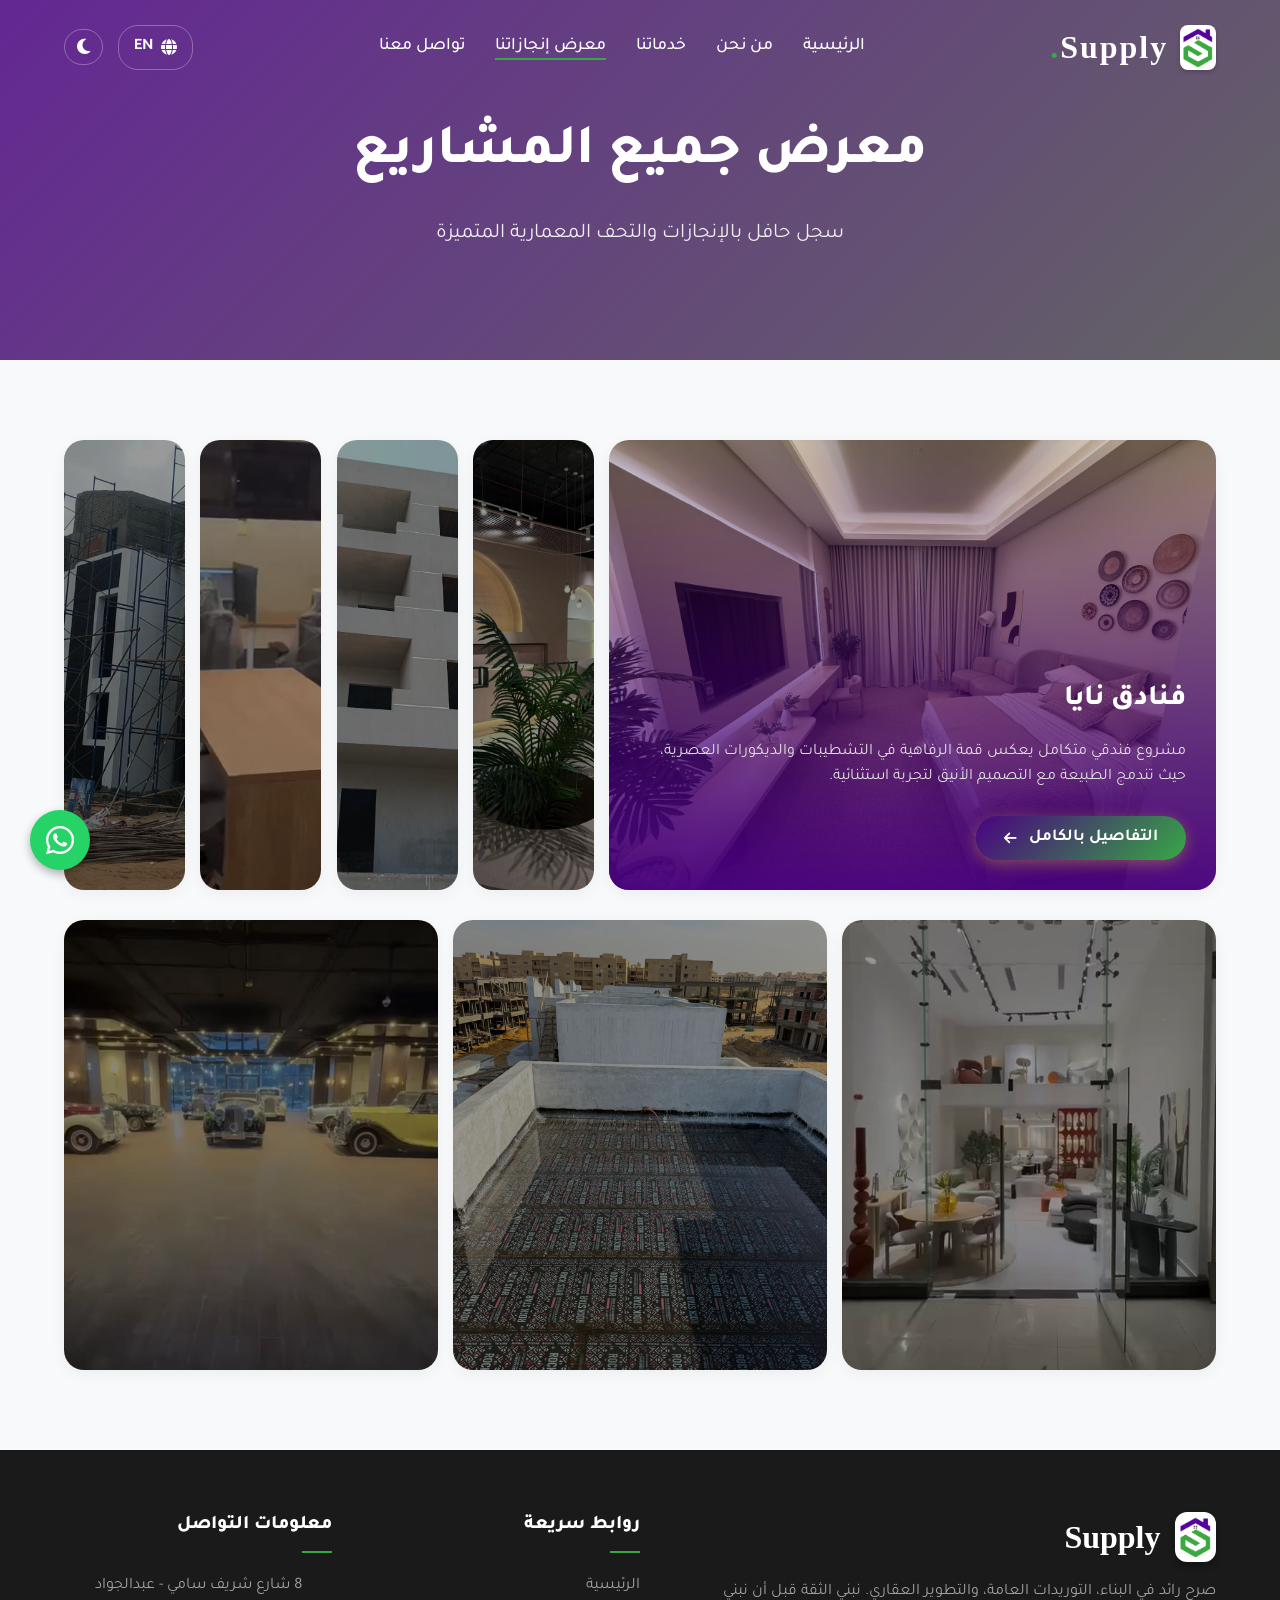
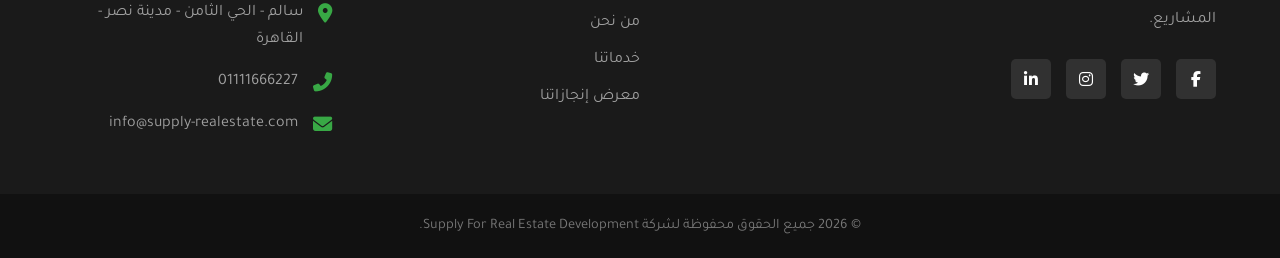
==== commit 00ede8a0: "version 3" ====
--- a/projects.html
+++ b/projects.html
@@ -13,7 +13,7 @@
     <!-- FontAwesome for Icons -->
     <link rel="stylesheet" href="https://cdnjs.cloudflare.com/ajax/libs/font-awesome/6.4.0/css/all.min.css">
     <!-- Custom CSS -->
-    <link rel="stylesheet" href="style.css?v=1.15">
+    <link rel="stylesheet" href="style.css?v=1.16">
 </head>
 <body>
     
@@ -238,7 +238,7 @@
     <script src="https://code.jquery.com/jquery-3.7.1.min.js"></script>
     <script src="projects-data.js?v=1.17"></script>
     <script src="translations.js?v=1.8"></script>
-    <script src="script.js?v=1.6"></script>
+    <script src="script.js?v=1.7"></script>
     <!-- Expanding Cards Script -->
     <script>
         $(document).ready(function() {
--- a/style.css
+++ b/style.css
@@ -1706,3 +1706,11 @@
         column-count: 1;
     }
 }
+
+/* Form Status Message */
+#formStatus {
+    display: none;
+    margin-top: 15px;
+    font-weight: bold;
+    text-align: center;
+}
